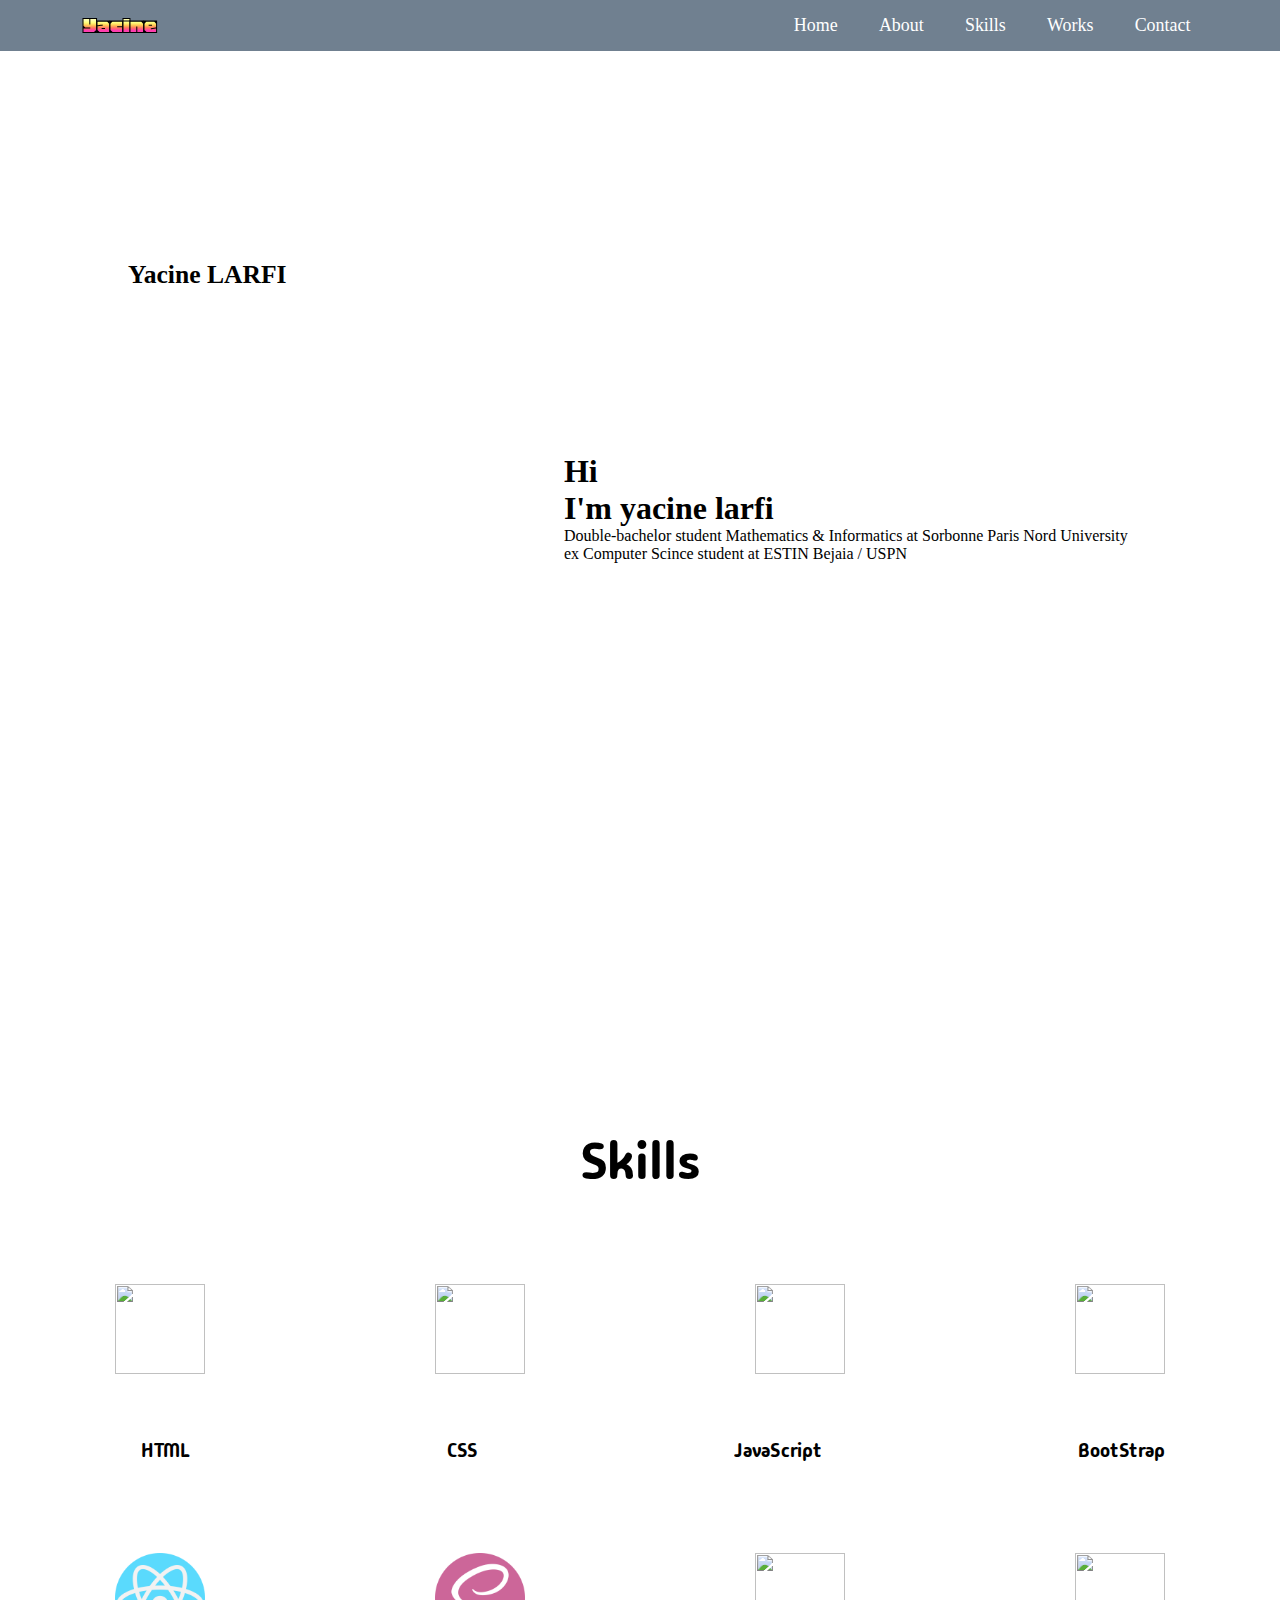
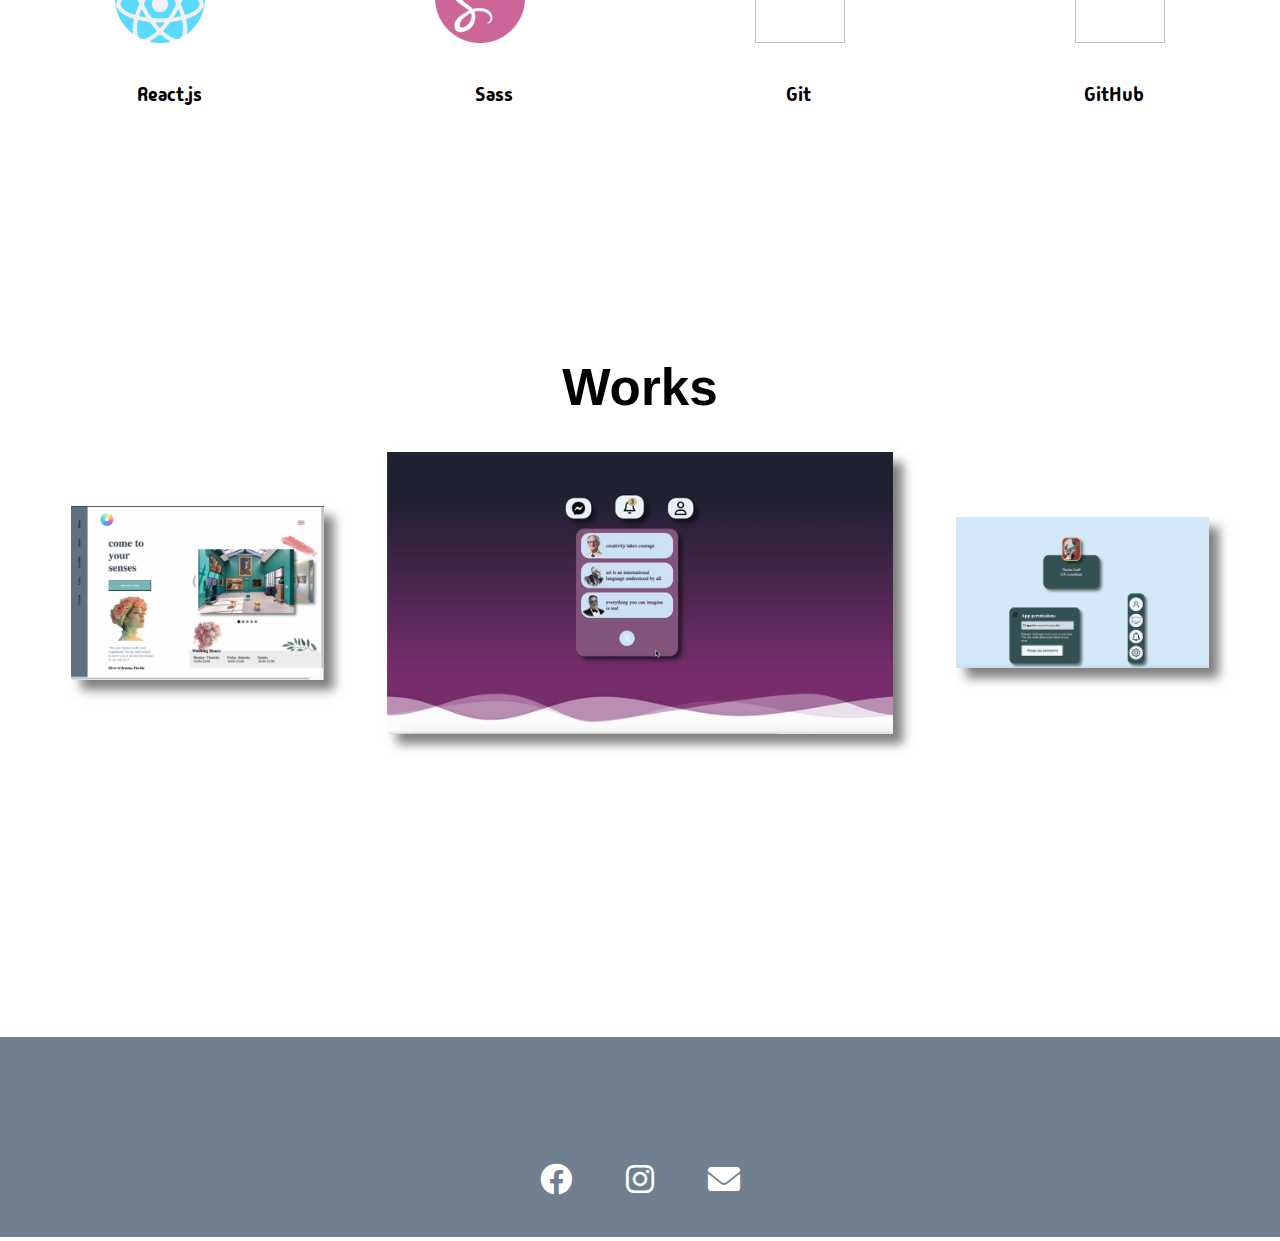
==== index.html @ 8bd4926d "Add files via upload" ====
<!DOCTYPE html>
<html lang="en">
<head>
    <meta charset="UTF-8">
    <meta http-equiv="X-UA-Compatible" content="IE=edge">
    <meta name="viewport" content="width=device-width, initial-scale=1.0">
    <title>Document</title>
    <link rel="stylesheet" href="css.css">
    <link rel="preconnect" href="https://fonts.googleapis.com">
    <link rel="preconnect" href="https://fonts.googleapis.com">
    <link rel="preconnect" href="https://fonts.gstatic.com" crossorigin>
    <link href="https://fonts.googleapis.com/css2?family=Exo+2:ital,wght@0,500;1,600&family=Honk&display=swap" rel="stylesheet">
</head>
<body>
    <div class="nevbar">
        <a href="" id="logo">Yacine</a>
        <a href="">Home</a>
        <a href="#About">About</a>
        <a href="#skills">Skills</a>
        <a id="works_title" href="#works">Works</a>
        <a href="#contact">Contact</a>
    </div>
    <div class="container">
        <img src="3.jpg" alt="">
    <div class="bio">
        <h2 class="h21">Yacine LARFI </h2>
    </div>
     <iframe id="About" src="Abbout.html" frameborder="0" ></iframe>
     <iframe id="skills" src="About.html" frameborder="0" ></iframe>
     <iframe id="works" src="works.html" frameborder="0" ></iframe>
     <iframe id="contact" src="contact.html" frameborder="0" ></iframe>
</body>
</html>
---- css.css ----
*{
    padding: 0%;
    margin: 0%;
    box-sizing: border-box;
}
body{
    background-color: rgb(255, 255, 255);
    position: relative;
}
.nevbar{
    display: flex;
    flex-direction: row;
    justify-content: space-between;
    align-items: center;
    height: 4vw;
    background-color: slategrey;
    padding-right: 7%;
    
}
.nevbar a{
    text-decoration: none;
    color:white;
    font-size: 1.4vw;
}
#logo{
    margin-right: 50%;
    margin-left: 7%;
    font-size: 2vw;
    text-decoration: none;
    color: black;
    font-family: 'Exo 2', sans-serif;
    font-family: 'Honk', system-ui;
}
.container img{
    width: 25%;
    position: absolute;
    left: 60%;
    top: 15vw;
}
@import url('https://fonts.googleapis.com/css?family=Gochi+Hand');



.h21 {
    font-size: 2vw;
     left: 10%;
     top: 20vw;
     position: absolute;
     line-height: 1.5;
     display: inline;
     background-image: linear-gradient(
        transparent 50%,
        #e1fffe 50%,
        #b0f8ff 85%,
        transparent 85%,
        transparent 100%
    );
    background-repeat: no-repeat;
    background-size: 0% 100%;
    animation: animatedBackground 2s infinite cubic-bezier(0.645, 0.045, 0.355, 1) 0.5s forwards;
}


@keyframes animatedBackground {
    to {
        background-size: 100% 100%;
    }
}


iframe{
   width: 100%;
   height: 700px;
}
#About{
    margin-bottom: -3%;
   margin-top: 30%;
}
#works{
  margin-top: 10%;
  

}
#contact{
    height: 200px;
}
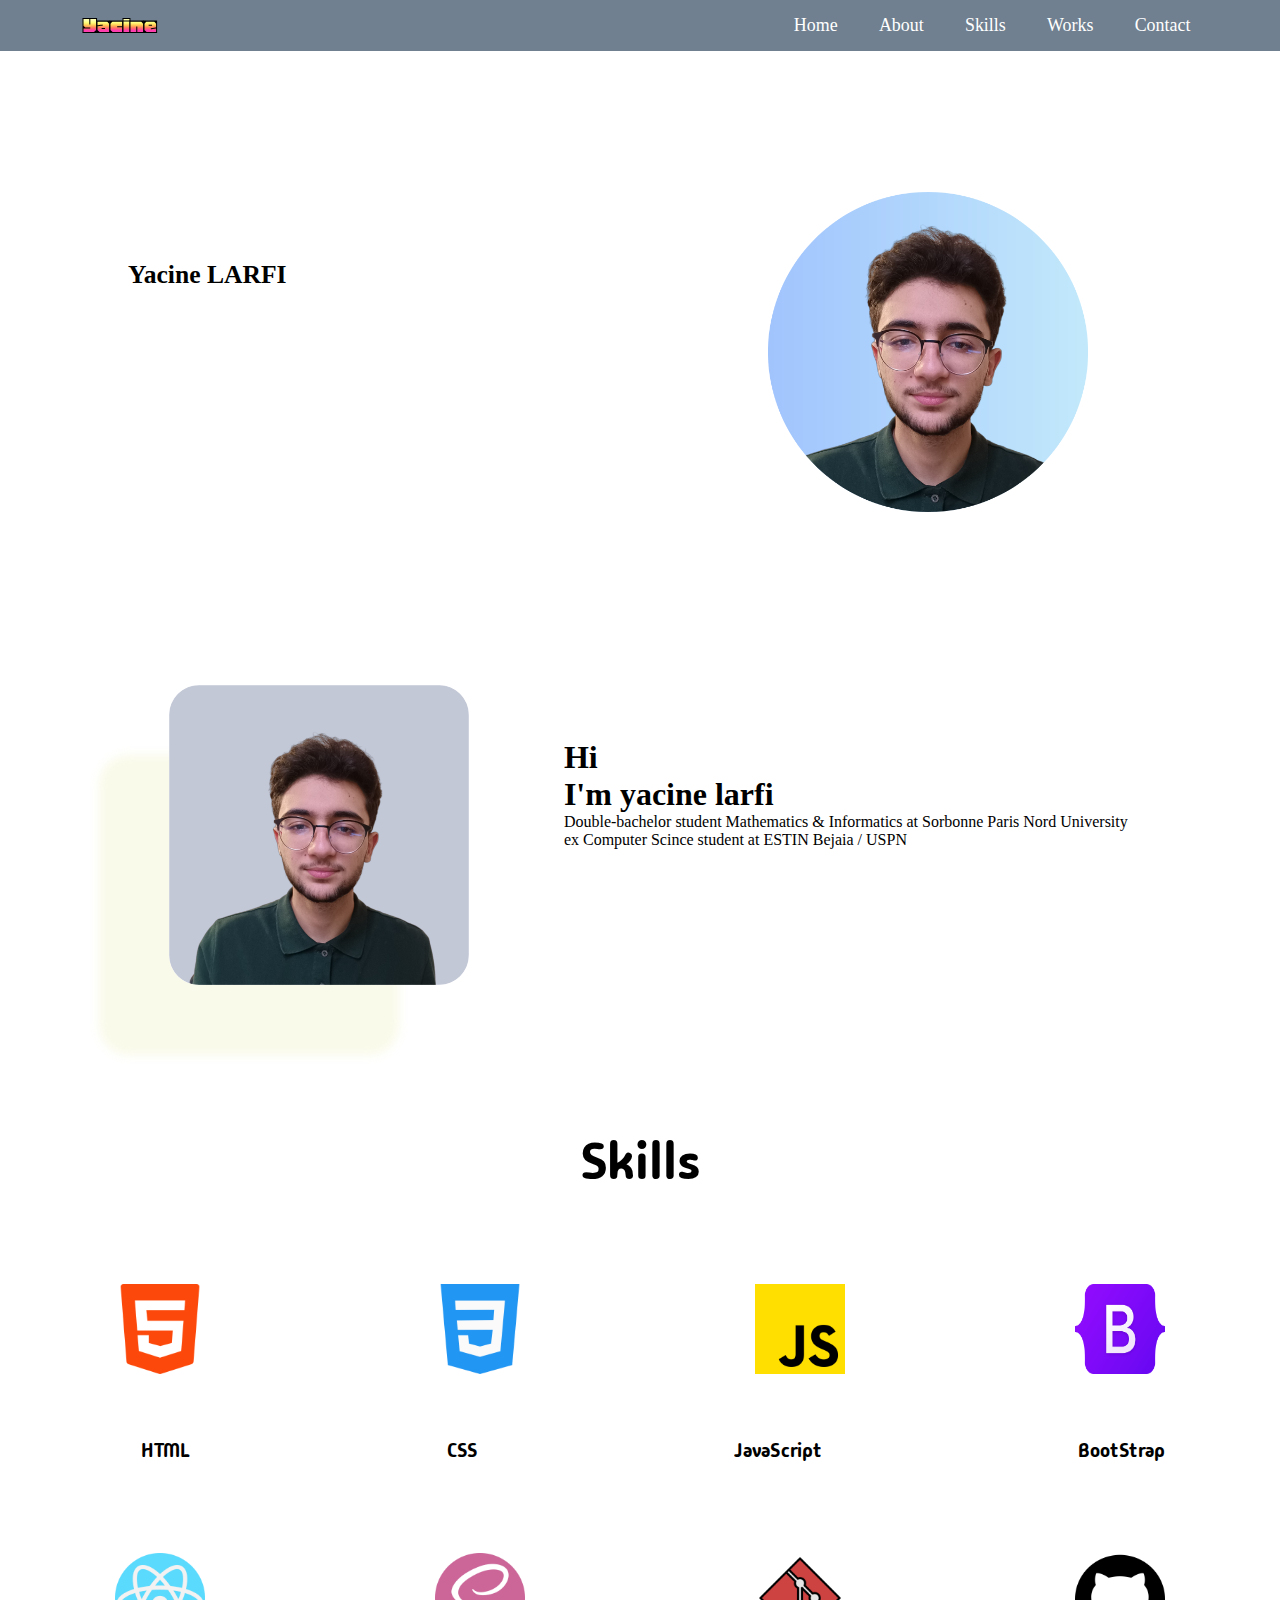
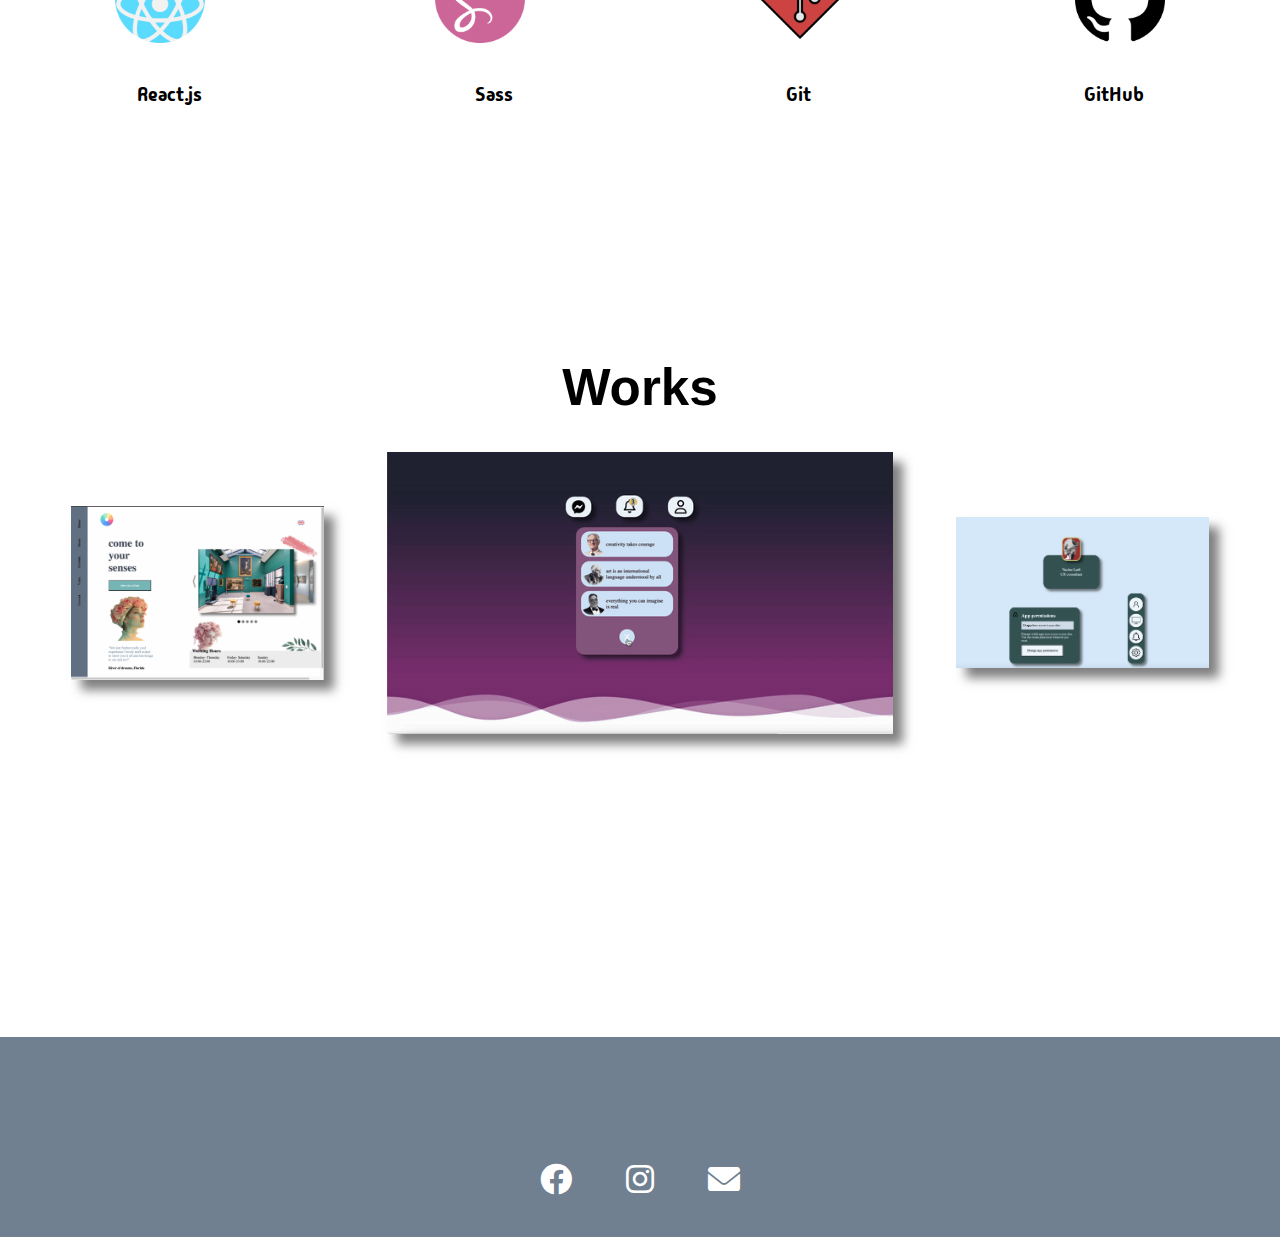
==== commit 7ecc1dca: "added" ====
--- a/index.html
+++ b/index.html
@@ -21,7 +21,7 @@
         <a href="#contact">Contact</a>
     </div>
     <div class="container">
-        <img src="3.jpg" alt="">
+        <img src="pic/3.jpg" alt="">
     <div class="bio">
         <h2 class="h21">Yacine LARFI </h2>
     </div>
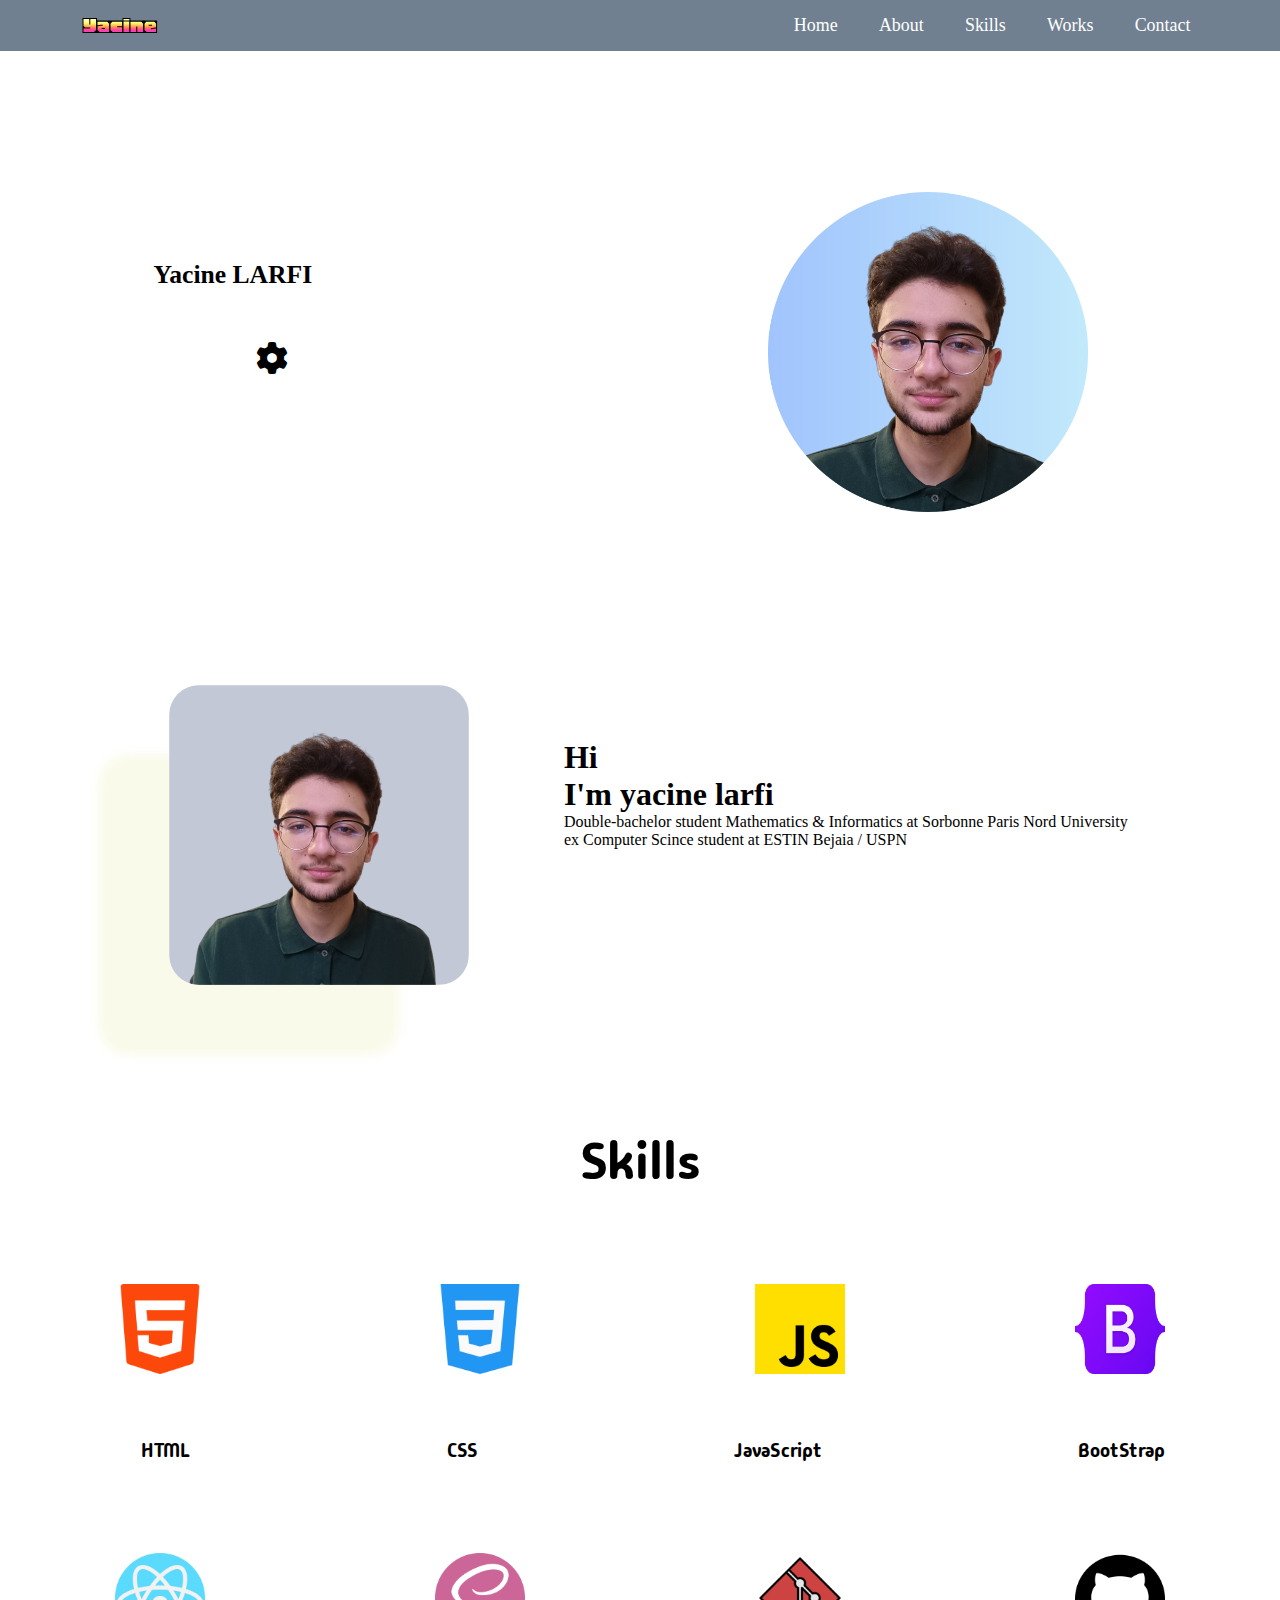
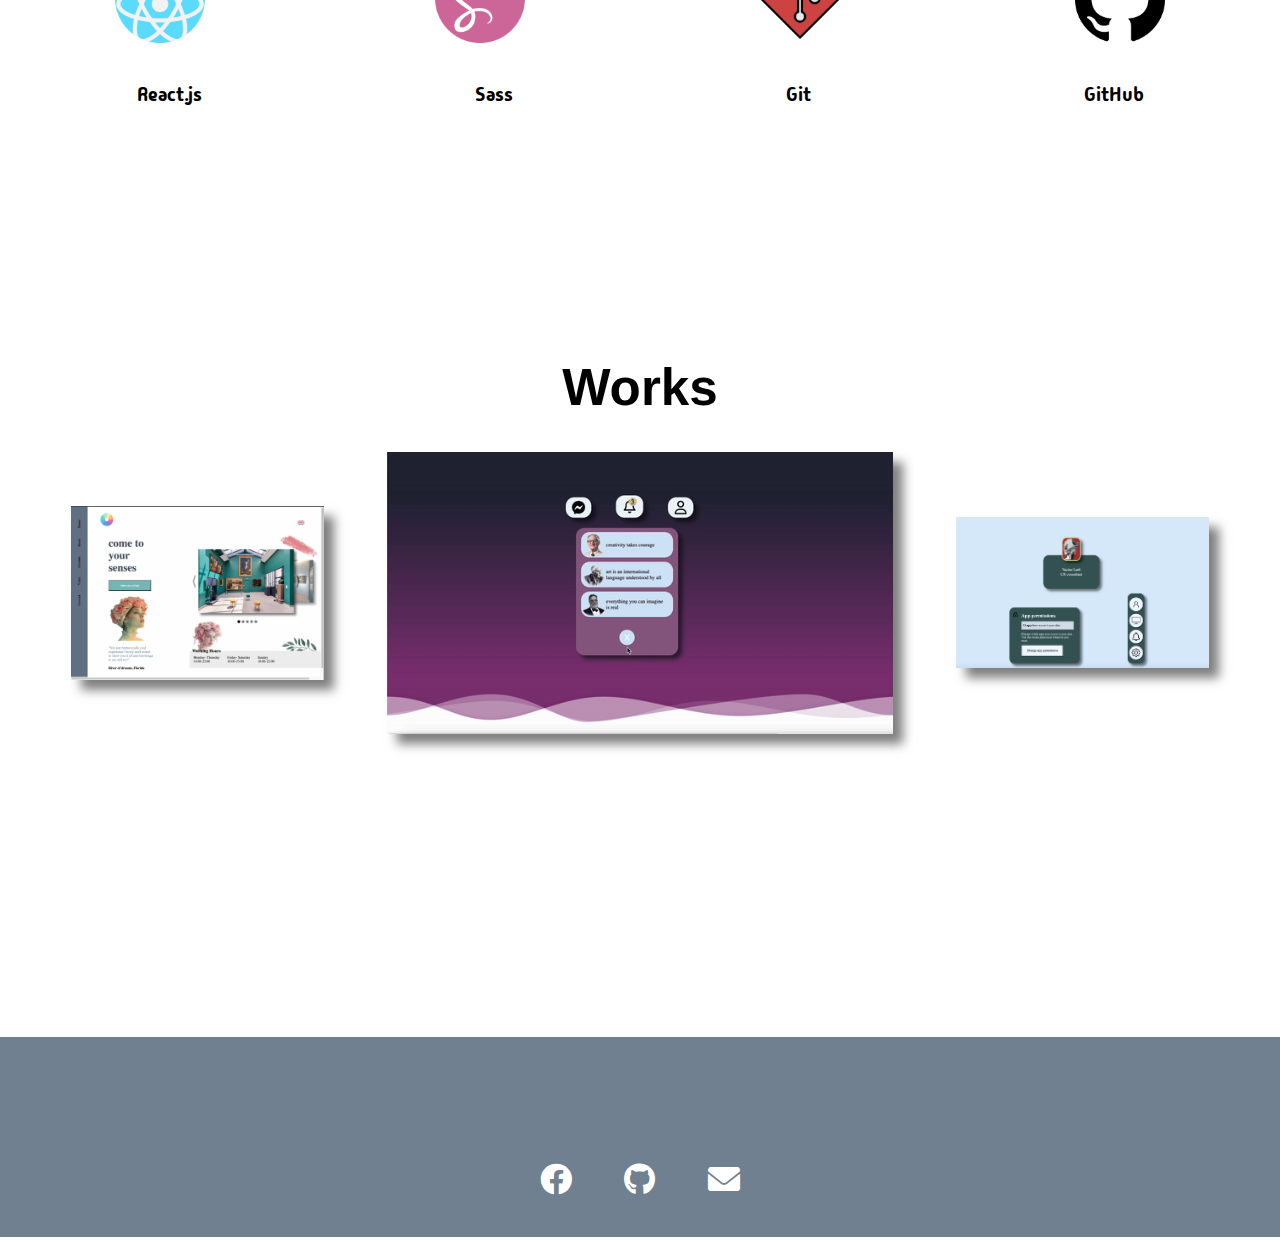
==== commit c2512ac2: "upload" ====
--- a/index.html
+++ b/index.html
@@ -8,10 +8,14 @@
     <link rel="stylesheet" href="css.css">
     <link rel="preconnect" href="https://fonts.googleapis.com">
     <link rel="preconnect" href="https://fonts.googleapis.com">
+    <link rel="stylesheet" href="https://cdnjs.cloudflare.com/ajax/libs/font-awesome/6.0.0/css/all.min.css">
     <link rel="preconnect" href="https://fonts.gstatic.com" crossorigin>
     <link href="https://fonts.googleapis.com/css2?family=Exo+2:ital,wght@0,500;1,600&family=Honk&display=swap" rel="stylesheet">
 </head>
 <body>
+    <div>
+        <i class="fa-solid fa-bars fa-2xl" id="bars" ></i>
+    </div>
     <div class="nevbar">
         <a href="" id="logo">Yacine</a>
         <a href="">Home</a>
@@ -23,11 +27,20 @@
     <div class="container">
         <img src="pic/3.jpg" alt="">
     <div class="bio">
-        <h2 class="h21">Yacine LARFI </h2>
+        <h2 class="h21" id="h21">Yacine LARFI </h2>
+        <i class="fa-solid fa-gear fa-2xl" id="iconParam"></i>
+        <div id="prm_div">
+            <i class="fa-solid fa-star fa-2xl" style="color: #ffffff"></i>
+            <a href="https://drive.google.com/drive/folders/1l6rNXU-V3d3u1tfGO0fam68WrdWTfgDT?usp=share_link" target="_blank" style="color: #ffffff">
+                <i class="fa-solid fa-diagram-project fa-2xl" ></i>
+            </a>            
+            <a href=""><i class="fa-solid fa-file fa-2xl" style="color: #ffffff"></i></a>
+        </div>
     </div>
      <iframe id="About" src="Abbout.html" frameborder="0" ></iframe>
      <iframe id="skills" src="About.html" frameborder="0" ></iframe>
      <iframe id="works" src="works.html" frameborder="0" ></iframe>
      <iframe id="contact" src="contact.html" frameborder="0" ></iframe>
+     <script src="script.js"></script>
 </body>
 </html>--- a/css.css
+++ b/css.css
@@ -1,3 +1,7 @@
+@media (min-width: 768px){
+    #bars{
+        display: none;
+    }
 *{
     padding: 0%;
     margin: 0%;
@@ -43,7 +47,7 @@
 
 .h21 {
     font-size: 2vw;
-     left: 10%;
+     left: -10%;
      top: 20vw;
      position: absolute;
      line-height: 1.5;
@@ -59,11 +63,48 @@
     background-size: 0% 100%;
     animation: animatedBackground 2s infinite cubic-bezier(0.645, 0.045, 0.355, 1) 0.5s forwards;
 }
-
-
-@keyframes animatedBackground {
-    to {
-        background-size: 100% 100%;
+#iconParam{
+    position: absolute;
+    left: 26%;
+    top: 28vw;
+    cursor: pointer;
+    animation: param 5s  infinite  normal;
+}
+
+
+@keyframes param{
+    0%{
+        top: 27.5vw;
+        transform:rotate(-360deg) ;
+    }
+    30%{
+        transform:rotate(-30deg) ;
+        top: 28vw;
+    }
+    40%{
+        transform:rotate(360deg) ;
+    }
+    50%{
+        top: 27.5vw;
+        transform:rotate(360deg) ;
+    }
+    60%{
+        transform:rotate(360deg) ;
+    }
+    70%{
+        transform:rotate(360deg) ;
+        top: 28vw;
+    }
+    80%{
+        top: 27.5vw;
+        transform:rotate(360deg) ;
+    }
+    90%{
+        top: 28vw;
+        transform:rotate(360deg) ;
+    }
+    100%{
+        transform:rotate(360deg) ;
     }
 }
 
@@ -84,3 +125,125 @@
 #contact{
     height: 200px;
 }
+#prm_div{
+    background-color: #385170;
+    position: absolute;
+    left: -120%;
+    top: 30vw;
+    width: 14vw;
+    border-radius: 2vw;
+    height: 4vw;
+    display: flex;
+    flex-direction: row;
+    justify-content: space-around;
+    align-items: center;
+}
+#prm_div i{
+    cursor: pointer;
+}
+#prm_div i:hover{
+    top: 29vw;
+    animation: bell 2s normal;
+}
+
+@keyframes bell {
+    0% {
+        transform: rotate(0deg);
+    }
+    10% {
+        transform: rotate(45deg);
+    }
+    20% {
+        transform: rotate(-45deg);
+    }
+    30% {
+        transform: rotate(45deg);
+    }
+    40% {
+        transform: rotate(-45deg);
+    }
+    50% {
+        transform: rotate(45deg);
+    }
+    60% {
+        transform: rotate(-45deg);
+    }
+    
+    100% {
+        transform: rotate(0deg);
+    }
+}
+}
+
+
+
+
+
+
+
+
+
+
+
+
+
+/*-----------------------------*/
+@media (max-width: 768px){
+
+    *{
+        padding: 0%;
+        margin: 0%;
+        box-sizing: border-box;
+    }
+    body{
+        background-color: rgb(255, 255, 255);
+        position: relative;
+    }
+    #bars{
+        position: absolute;
+        top: 6vw;
+        left: 4vw;
+    }
+.nevbar{
+    display: none;
+}
+
+.h21 {
+    font-size: 2vw;
+     left: -4%;
+     top: 20vw;
+     position: absolute;
+     line-height: 1.5;
+     display: inline;
+     background-image: linear-gradient(
+        transparent 50%,
+        #e1fffe 50%,
+        #b0f8ff 85%,
+        transparent 85%,
+        transparent 100%
+    );
+    background-repeat: no-repeat;
+    background-size: 0% 100%;
+    animation: animatedBackground 2s infinite cubic-bezier(0.645, 0.045, 0.355, 1) 0.5s forwards;
+}
+.container img{
+    width: 18%;
+    position: absolute;
+    
+    left: 60%;
+    top: 15vw;
+}
+
+#iconParam{
+    display: none;
+}
+
+
+
+
+
+
+
+
+
+}
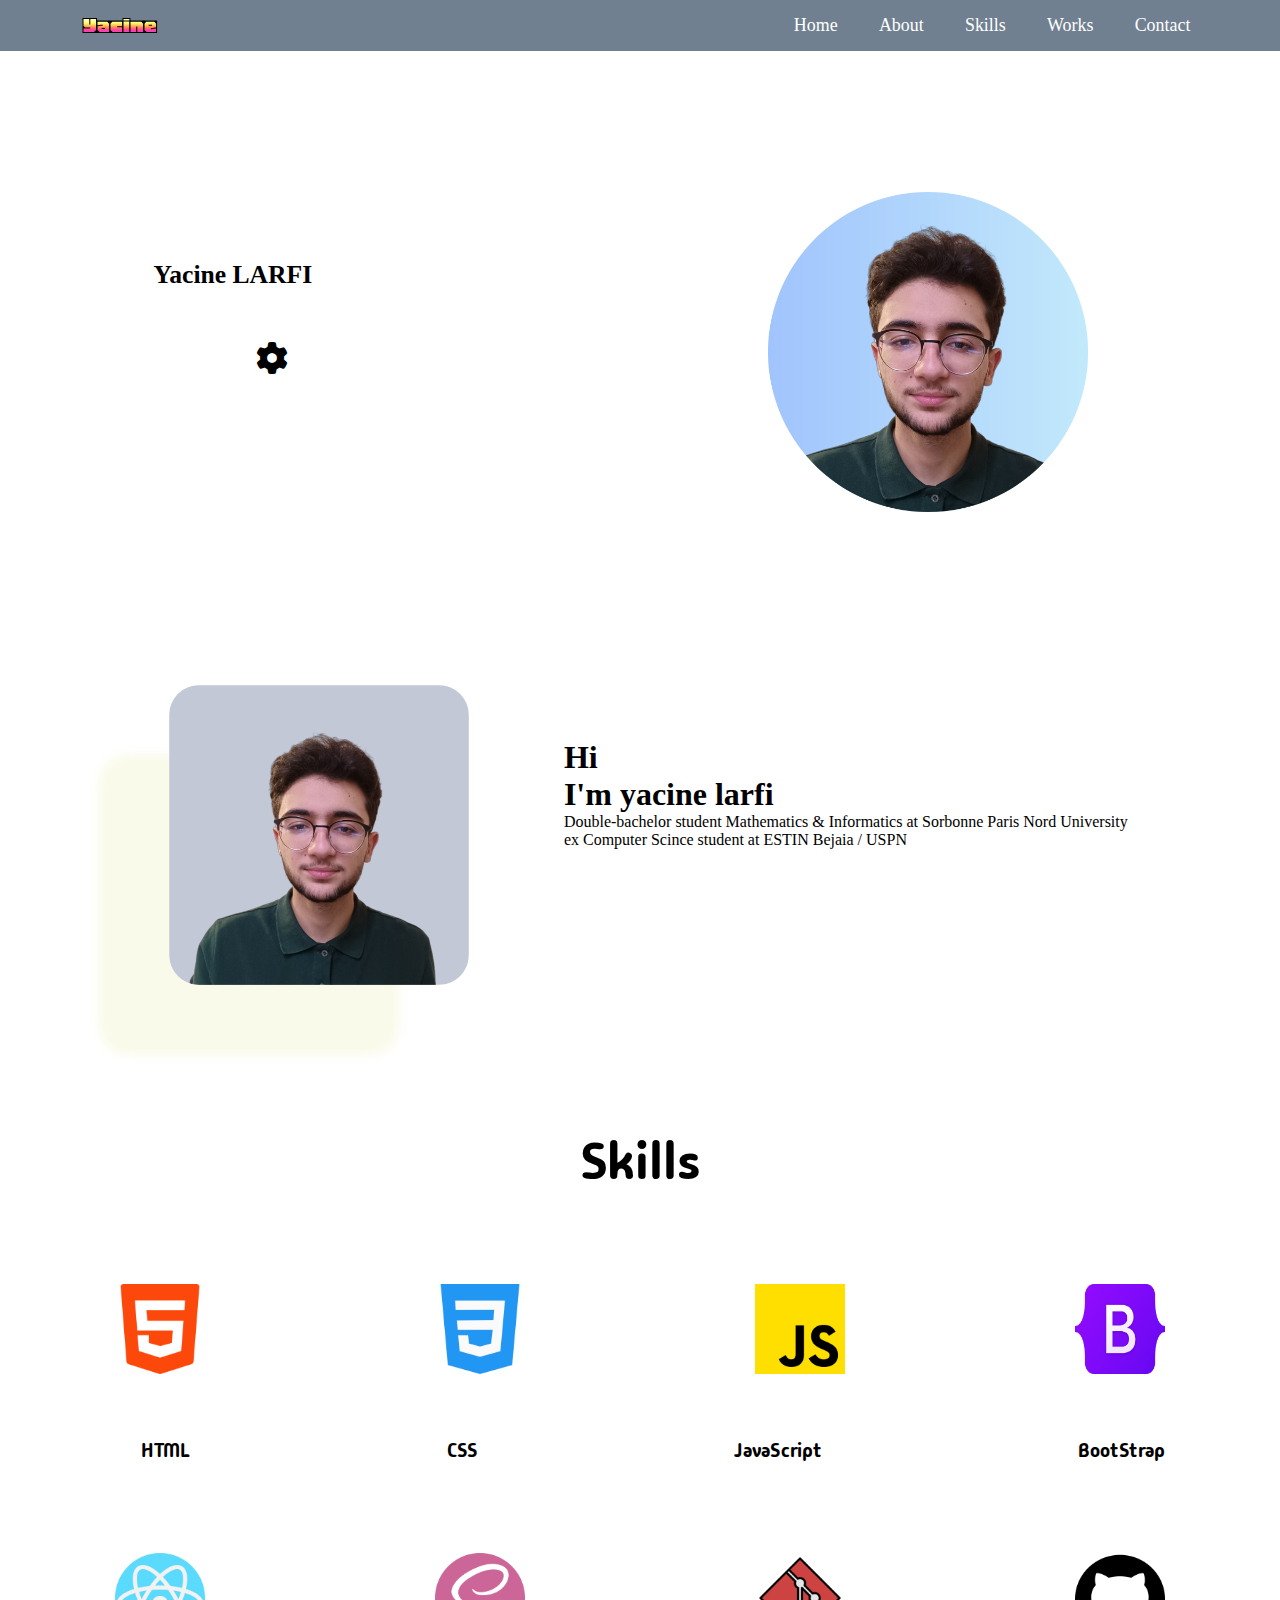
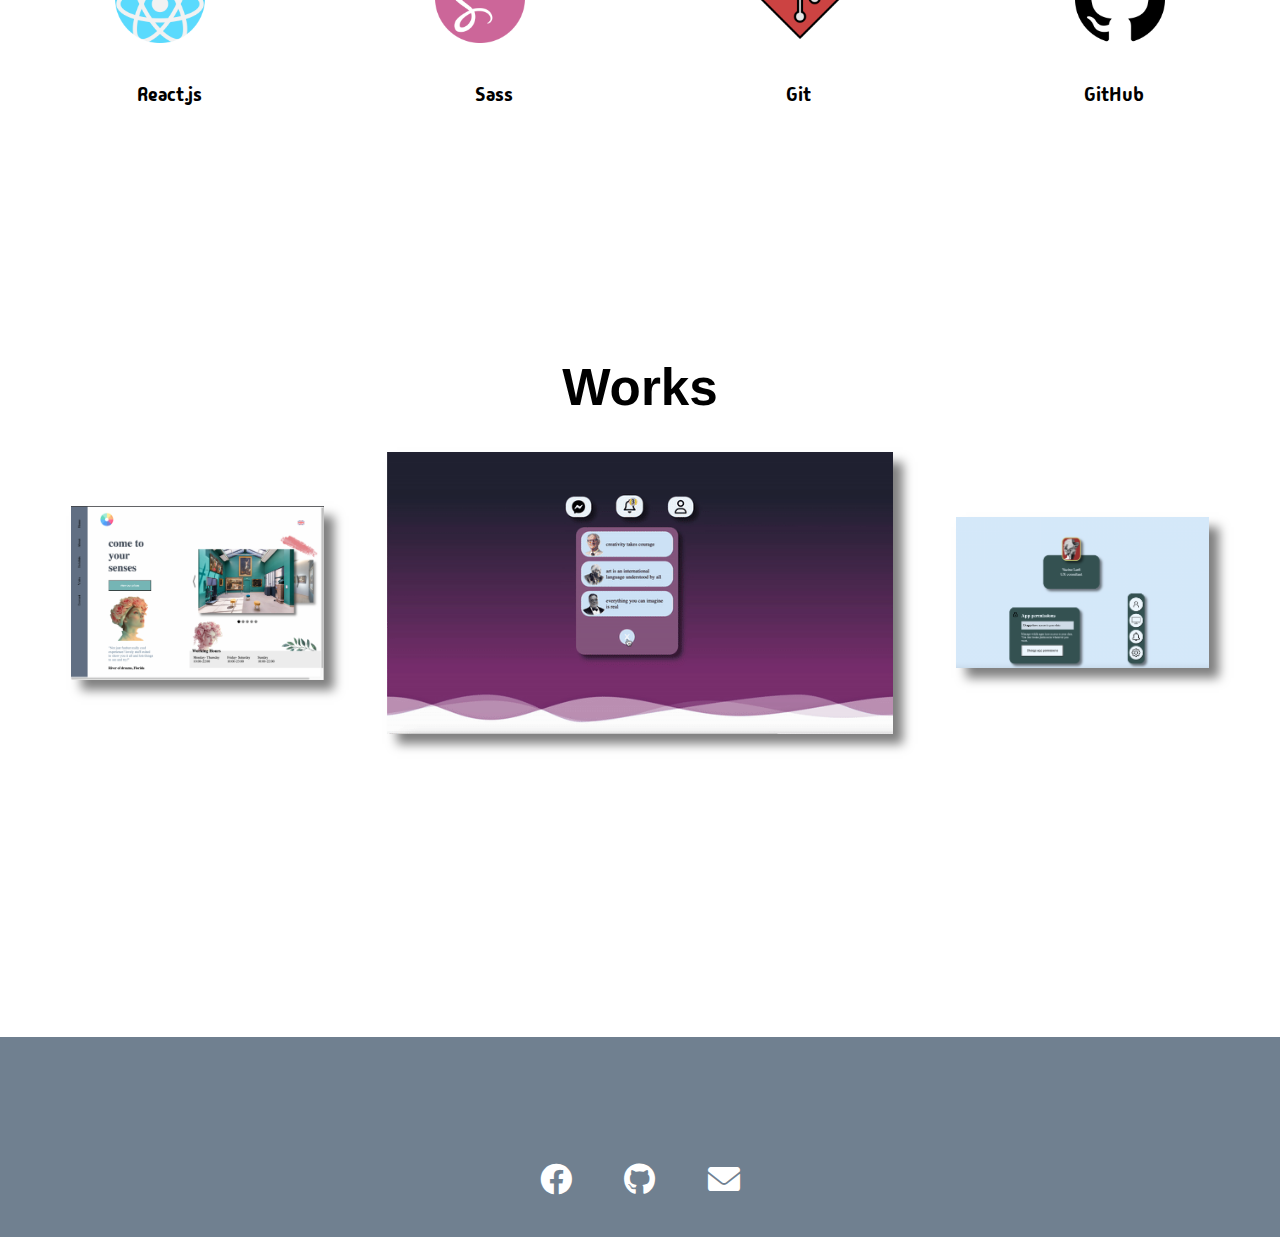
==== commit e39a505f: "added" ====
--- a/index.html
+++ b/index.html
@@ -13,7 +13,7 @@
     <link href="https://fonts.googleapis.com/css2?family=Exo+2:ital,wght@0,500;1,600&family=Honk&display=swap" rel="stylesheet">
 </head>
 <body>
-    <div>
+    <div id="nevbar_phone">
         <i class="fa-solid fa-bars fa-2xl" id="bars" ></i>
     </div>
     <div class="nevbar">
@@ -25,7 +25,9 @@
         <a href="#contact">Contact</a>
     </div>
     <div class="container">
-        <img src="pic/3.jpg" alt="">
+        <div id="profile_pic">
+        <img src="pic/3.jpg" alt="" id="profile_pic">
+    </div>
     <div class="bio">
         <h2 class="h21" id="h21">Yacine LARFI </h2>
         <i class="fa-solid fa-gear fa-2xl" id="iconParam"></i>
--- a/css.css
+++ b/css.css
@@ -203,9 +203,28 @@
         position: absolute;
         top: 6vw;
         left: 4vw;
+        cursor: pointer;
     }
 .nevbar{
     display: none;
+}
+#nevbar_phone{
+background-color: #385170;
+height: 12vw;
+}
+.bio{
+    display: none;
+}
+#profile_pic {
+    background-color: #b0f8ff;
+    width: 100%;
+    height: 50vw;
+    display: flex;
+    left: 25%;
+}
+#profile_pic img{
+    width: 50vw;
+    position: absolute;
 }
 
 .h21 {
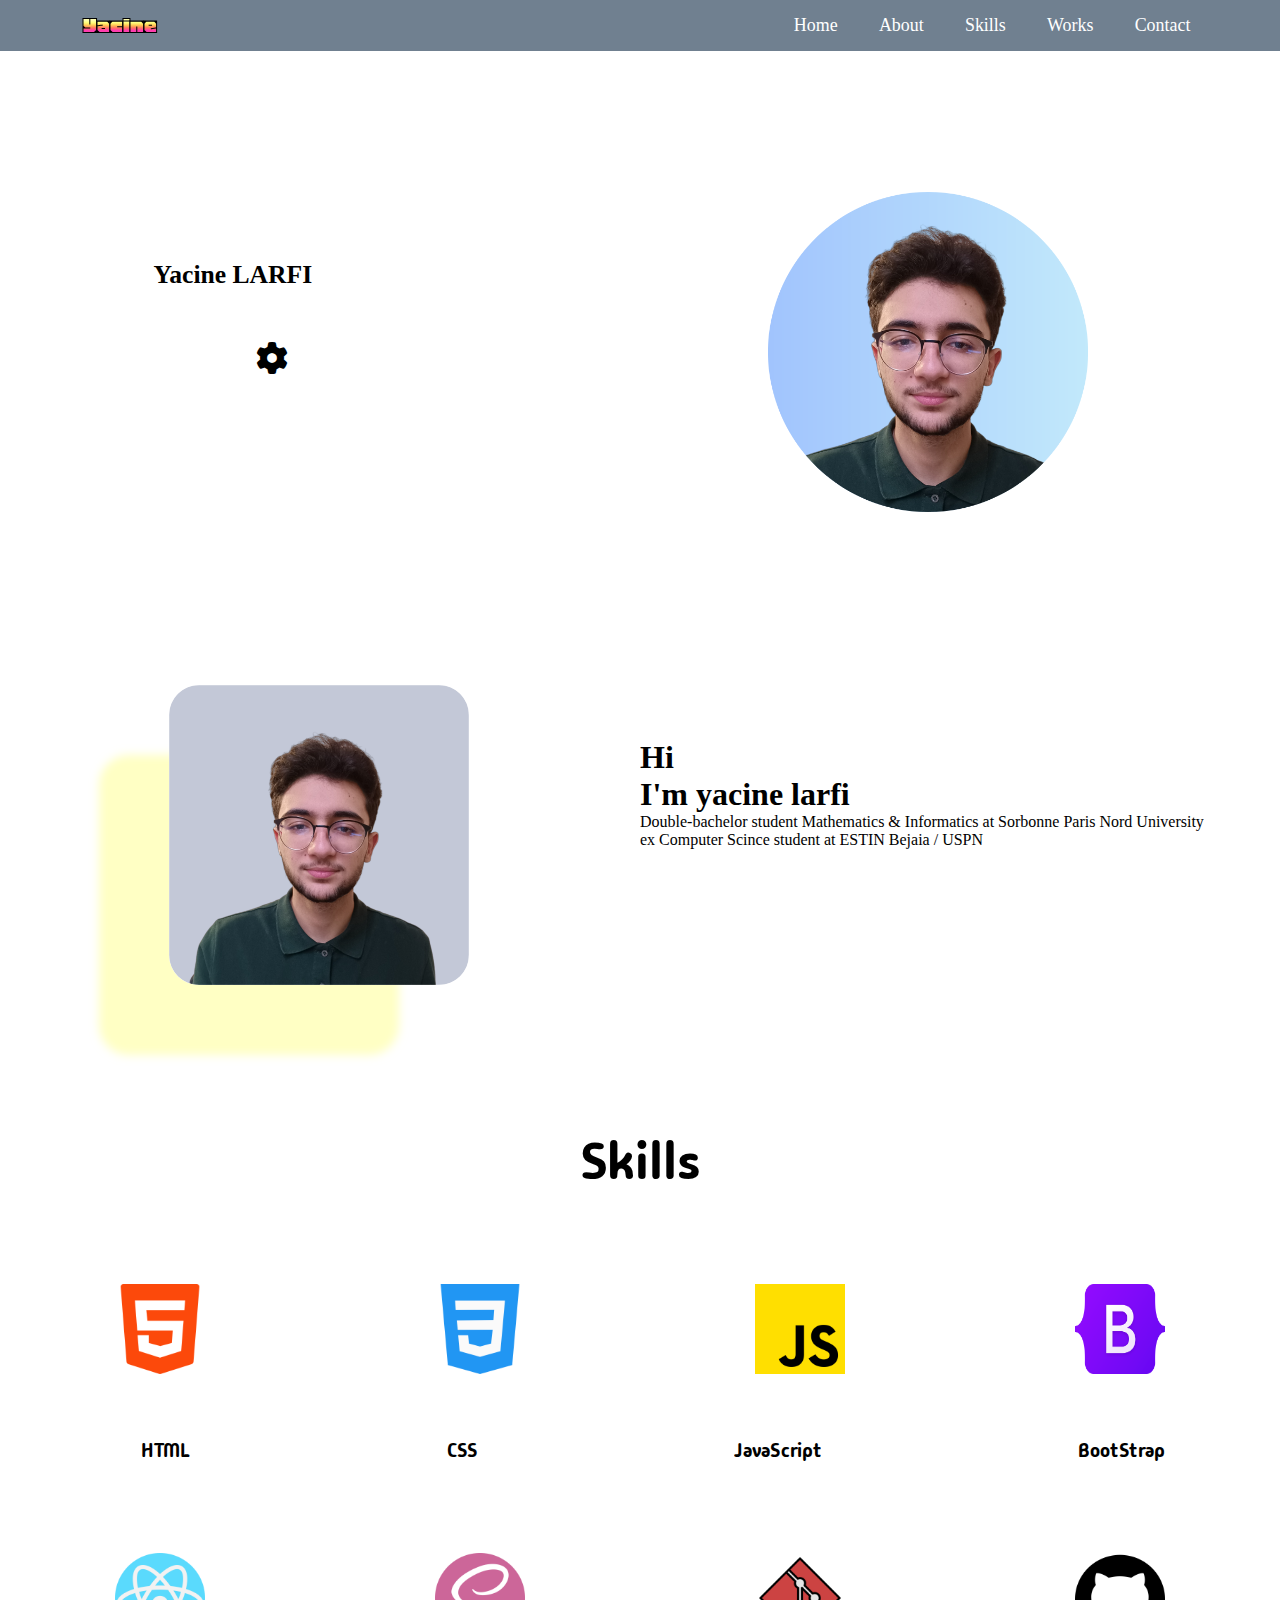
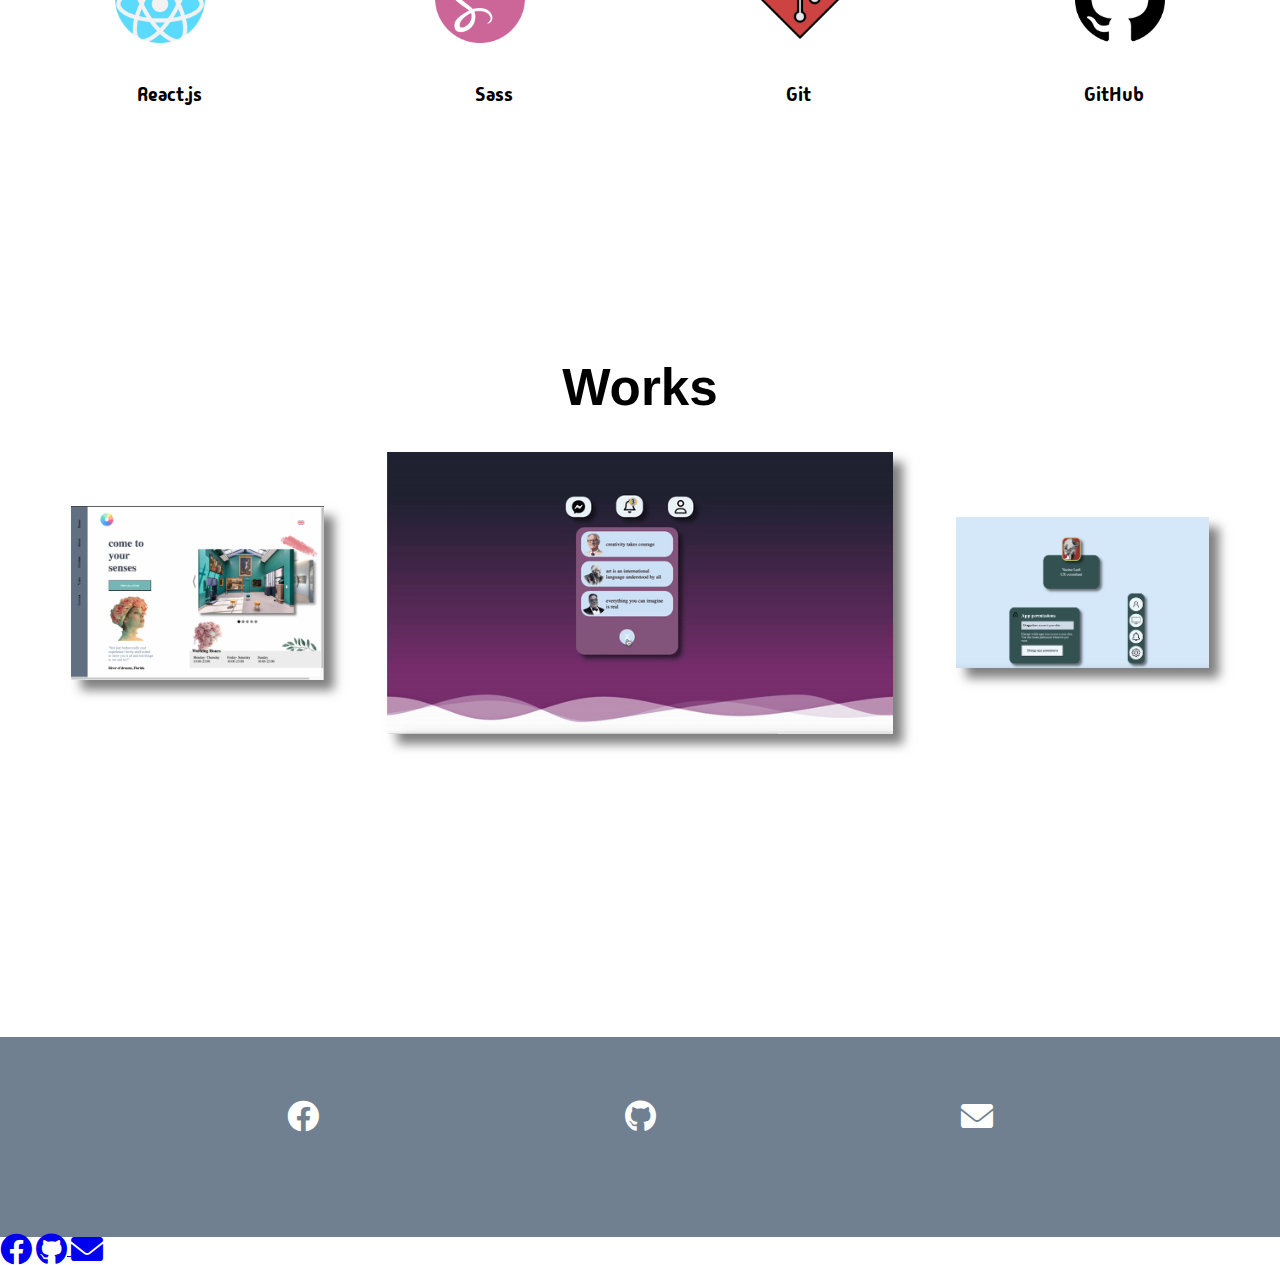
==== commit 7539e35a: "added" ====
--- a/index.html
+++ b/index.html
@@ -43,6 +43,17 @@
      <iframe id="skills" src="About.html" frameborder="0" ></iframe>
      <iframe id="works" src="works.html" frameborder="0" ></iframe>
      <iframe id="contact" src="contact.html" frameborder="0" ></iframe>
+     <div id="liennn">
+        <a href="https://www.facebook.com"><i class="fa-brands fa-facebook fa-2xl" ></i></a>
+    <a href="https://github.com/yacinelrf/Study_with_me" >
+        <i class="fa-brands fa-github fa-2xl"></i>
+    </a>
+    
+
+    <a href="https://www.facebook.com" target="_blank">
+        <i class="fa-solid fa-envelope fa-2xl" ></i>
+    </a>
+     </div>
      <script src="script.js"></script>
 </body>
 </html>--- a/css.css
+++ b/css.css
@@ -216,14 +216,15 @@
     display: none;
 }
 #profile_pic {
-    background-color: #b0f8ff;
     width: 100%;
     height: 50vw;
     display: flex;
-    left: 25%;
+    left: 35%;
+    top: 20vw;
 }
 #profile_pic img{
-    width: 50vw;
+    width: 30vw;
+    height: 30vw;
     position: absolute;
 }
 
@@ -256,13 +257,53 @@
 #iconParam{
     display: none;
 }
-
-
-
-
-
-
-
-
-
-}
+#contact{
+    width: 100%;
+}
+#About{
+    margin-bottom: 3%;
+   margin-top: 5%;
+   background-color:#f4f9ff;
+   width: 100%;
+   height:50vw;
+   box-shadow:7px 7px 3px rgba(170, 237, 252, 0.633) ;
+}
+#works{
+    margin-top: 10%;
+    margin-bottom: 10%;
+    width: 100%;
+    overflow: hidden;
+    
+  
+  }
+
+ #skills{
+    background-color: #ffffff;
+    width: 100%;
+ }
+ #skills{
+    
+ }
+#skills{
+    height: 70vw;
+}
+#contact{
+    width: 100%;
+    height: 15vw;
+    overflow: hidden;
+}
+#liennn{
+position: absolute;
+bottom: 2%;
+
+display: flex;
+justify-content: space-around;
+width: 40%;
+left: 27%;
+}
+#liennn a{
+    color: transparent;
+}
+
+
+}
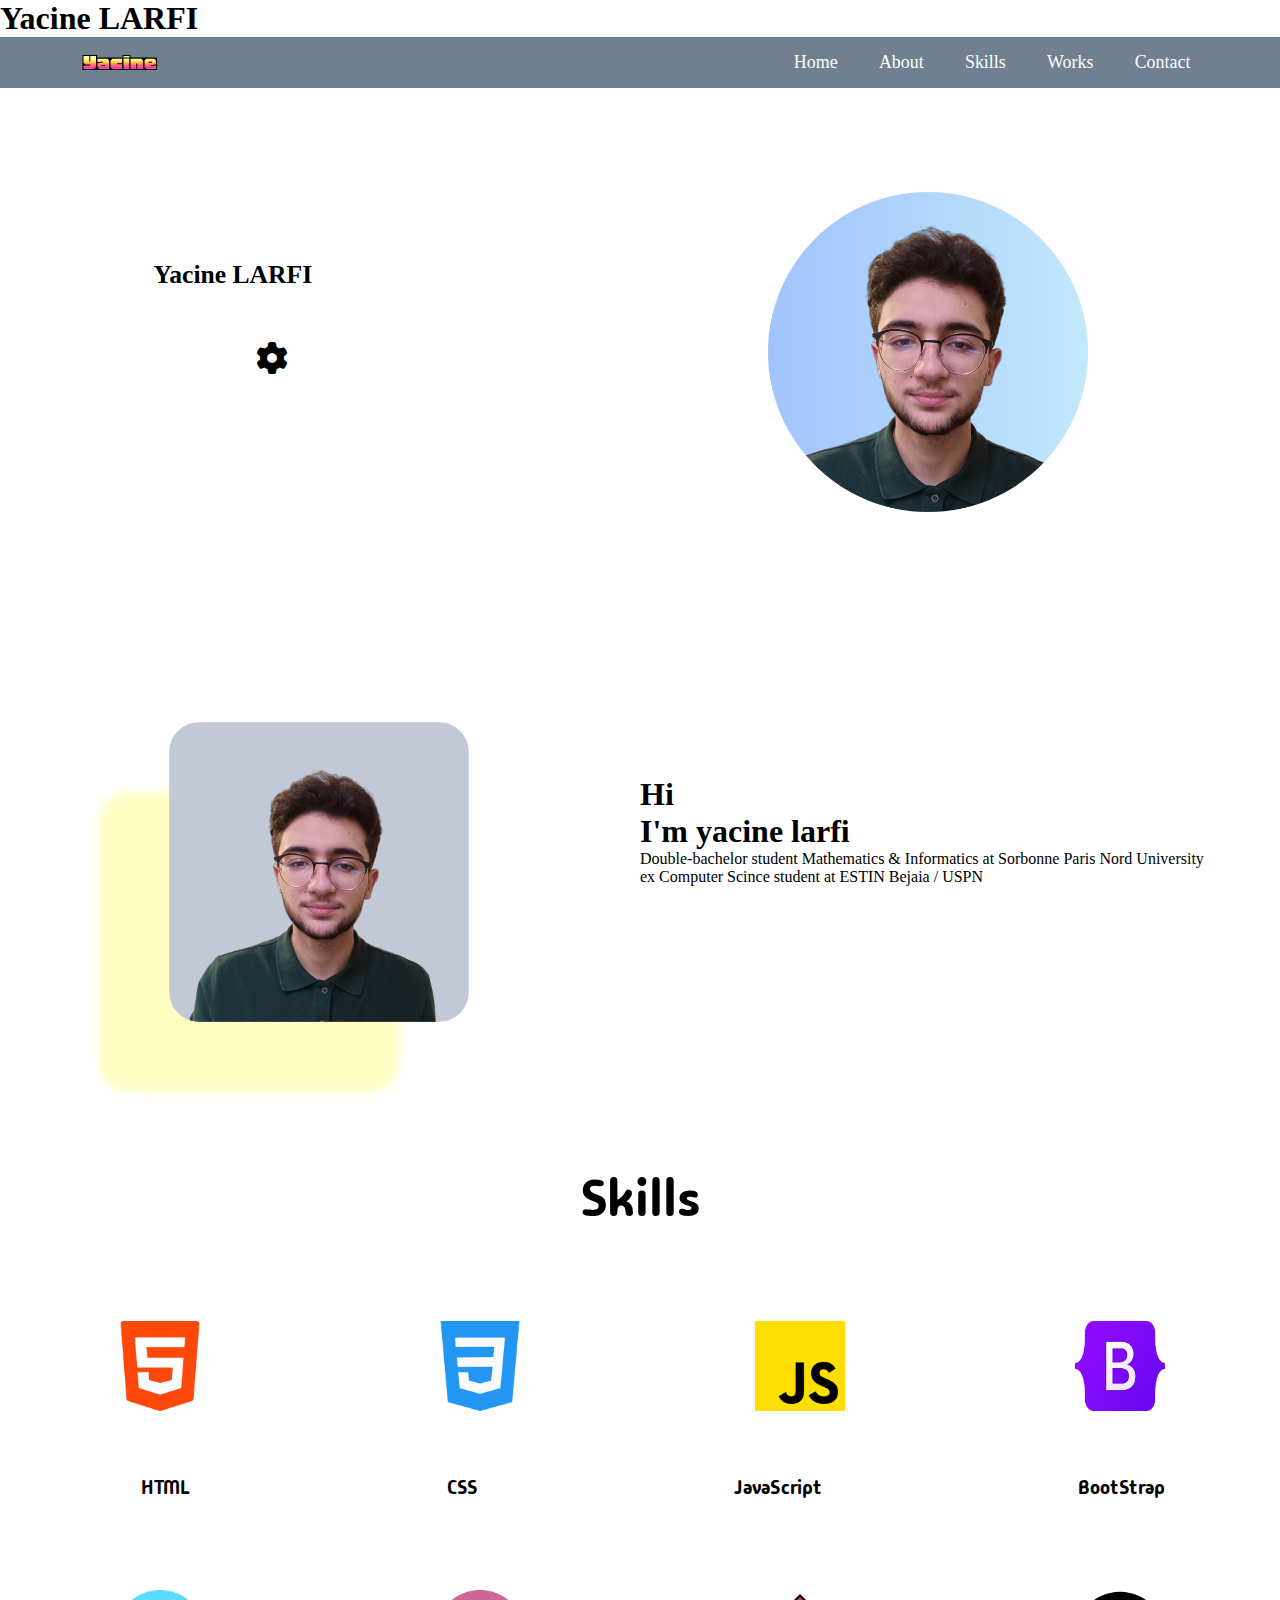
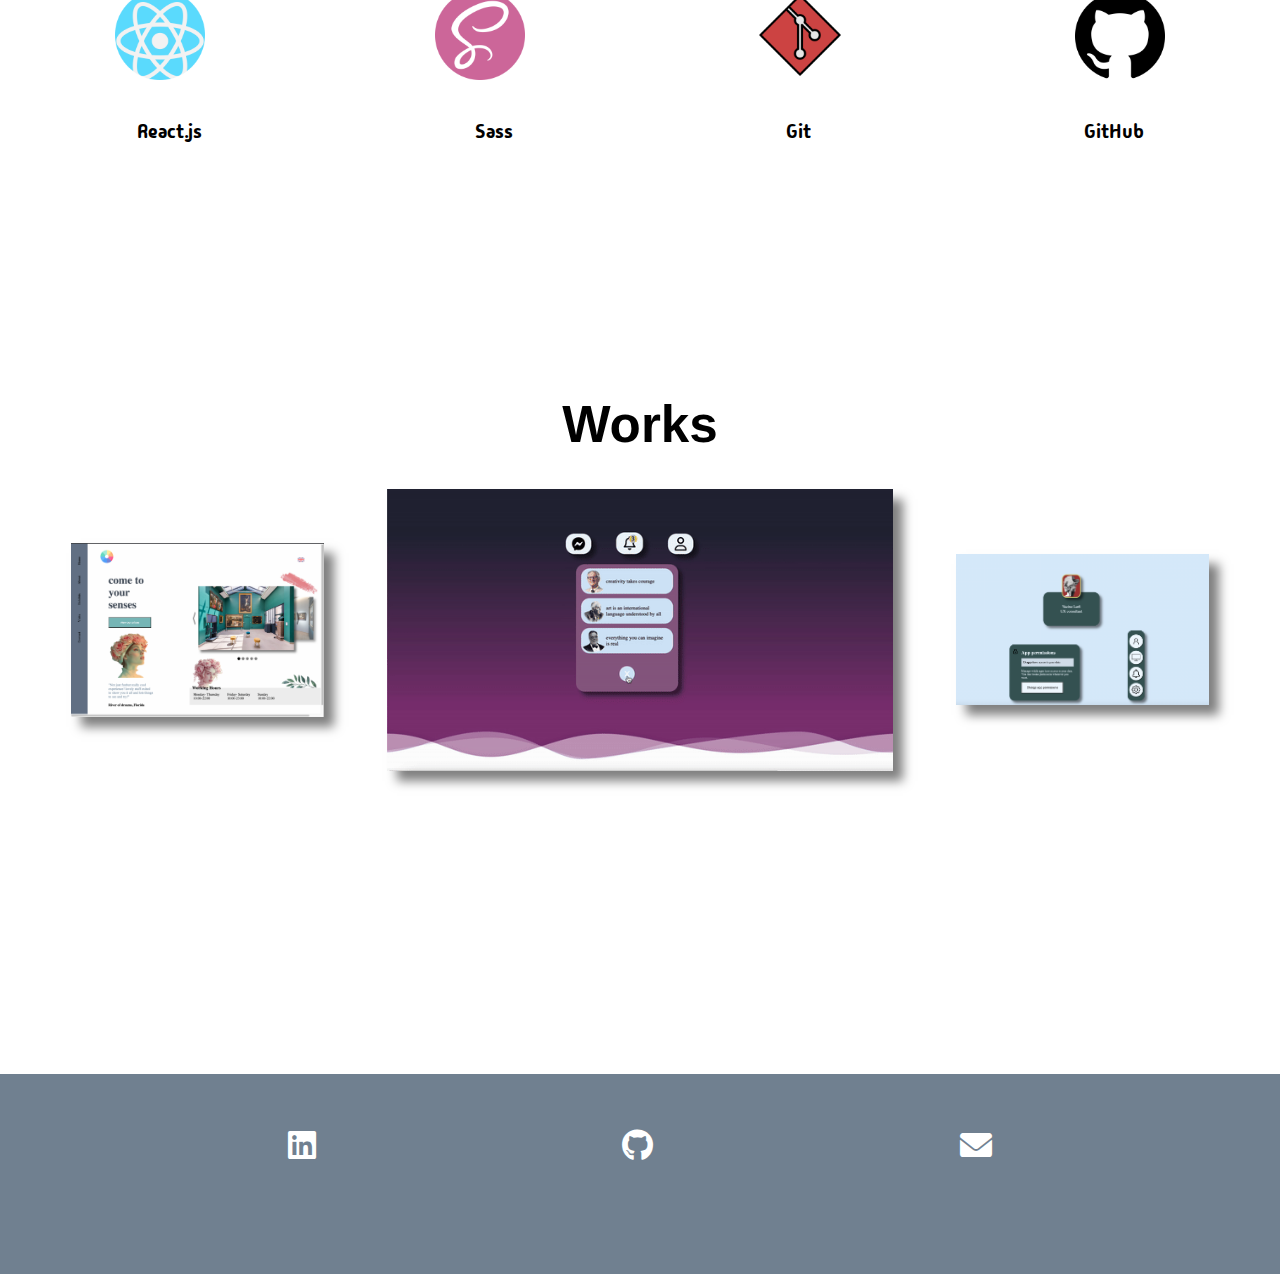
==== commit 4822b6bb: "update" ====
--- a/index.html
+++ b/index.html
@@ -15,6 +15,9 @@
 <body>
     <div id="nevbar_phone">
         <i class="fa-solid fa-bars fa-2xl" id="bars" ></i>
+        <h1>
+            Yacine LARFI
+        </h1>
     </div>
     <div class="nevbar">
         <a href="" id="logo">Yacine</a>
@@ -44,15 +47,35 @@
      <iframe id="works" src="works.html" frameborder="0" ></iframe>
      <iframe id="contact" src="contact.html" frameborder="0" ></iframe>
      <div id="liennn">
-        <a href="https://www.facebook.com"><i class="fa-brands fa-facebook fa-2xl" ></i></a>
+        <a href="https://www.linkedin.com/in/yacine-larfi-6b41a7298/">
+            <i class="fa-brands fa-linkedin fa-2xl"></i>
+        </a>
     <a href="https://github.com/yacinelrf/Study_with_me" >
         <i class="fa-brands fa-github fa-2xl"></i>
     </a>
-    
-
-    <a href="https://www.facebook.com" target="_blank">
+    <a  target="_blank"  href="mailto:yacinerlarfi3@gmail.com">
         <i class="fa-solid fa-envelope fa-2xl" ></i>
     </a>
+     </div>
+     <div id="left">
+        <div id="fst" class="left_div">
+            <a href="">
+                <i class="fa-solid fa-star fa-2xl" style="color: #ffffff"></i>
+            </a>
+            <p>Rate me</p>
+        </div>
+        <div id="scnd" class="left_div" href="https://drive.google.com/drive/folders/1l6rNXU-V3d3u1tfGO0fam68WrdWTfgDT?usp=share_link">
+            <a  target="_blank" style="color: #ffffff">
+                <i class="fa-solid fa-diagram-project fa-2xl" ></i>
+            </a>            
+            <p>Study with me PDFs</p>
+        </div>
+        <div id="thrd" class="left_div">
+            <a href="">
+                <i class="fa-solid fa-file fa-2xl" style="color: #ffffff"></i>
+            </a>
+            <p>My cv</p>
+        </div>
      </div>
      <script src="script.js"></script>
 </body>
--- a/css.css
+++ b/css.css
@@ -173,6 +173,21 @@
         transform: rotate(0deg);
     }
 }
+#liennn{
+    position: absolute;
+    bottom: 5%;
+    
+    display: flex;
+    justify-content: space-around;
+    width: 78%;
+    left: 11%;
+    }
+    #liennn a{
+        color: transparent;
+    }
+    #left{
+        display: none;
+    }
 }
 
 
@@ -204,6 +219,8 @@
         top: 6vw;
         left: 4vw;
         cursor: pointer;
+        z-index: 8;
+        color: #e1fffe;
     }
 .nevbar{
     display: none;
@@ -212,6 +229,13 @@
 background-color: #385170;
 height: 12vw;
 }
+#nevbar_phone h1{
+    position: absolute;
+    color: #e1fffe;
+    height: 5vw;
+    left: 28%;
+    top: 1.2%;
+    }
 .bio{
     display: none;
 }
@@ -221,12 +245,33 @@
     display: flex;
     left: 35%;
     top: 20vw;
+    border-radius: 110px
 }
 #profile_pic img{
     width: 30vw;
     height: 30vw;
     position: absolute;
-}
+    animation: 2s shad infinite;
+}
+@keyframes shad {
+    0% {
+        background-color: #385170;
+        box-shadow: 0px 0px 10px #b0f8ff;
+        transform: scale(1);
+    }
+    50% {
+        background-color: #b0f8ff;
+        box-shadow: 0px 0px 15px #385170;
+        transform: scale(1.03);
+    }
+    100% {
+        background-color: #385170;
+        box-shadow: 0px 0px 10px #b0f8ff;
+        transform: scale(1);
+    }
+}
+
+
 
 .h21 {
     font-size: 2vw;
@@ -293,17 +338,78 @@
     overflow: hidden;
 }
 #liennn{
-position: absolute;
-bottom: 2%;
-
-display: flex;
-justify-content: space-around;
-width: 40%;
-left: 27%;
-}
-#liennn a{
-    color: transparent;
-}
-
-
-}
+    position: absolute;
+    bottom: 3%;
+    
+    display: flex;
+    justify-content: space-around;
+    width: 40%;
+    left: 27%;
+    }
+    #liennn a{
+        color: transparent;
+    }
+    #left{
+        width: 70%;
+        height: 100%;
+        left: -80%;
+        background-color: #385a839e;
+        position: absolute;
+        top: 0px;
+        display: flex;
+        flex-direction: column;
+        flex-wrap: wrap;
+        transition: 2s;
+        box-shadow: 10px 10px 10px rgb(0,0,0,0.5);
+     
+    }
+    #left a{
+        position: absolute;
+
+
+    }
+    #left p{
+        top: 30%;
+        position: absolute;
+        left: 10px;
+        left: 20%;
+        color: #e1fffe;
+        font-size: 3.8vw;
+        font-weight: 200;
+    }
+    #fst{
+        top: 7%;
+        position: absolute;
+    }
+   
+    #scnd{
+        top: 11%;
+        position: absolute;
+    }
+    #thrd{
+        top: 15%;
+        position: absolute;
+        padding-left: 5%;
+    }
+    .left_div{
+        width: 90%;
+        height: 3.5%;
+        padding: 4%;
+        cursor: pointer;
+        display: flex;
+    }
+    .left_div:hover{
+        background-color: #708fb5;
+        box-shadow: 10px 10px 10px #64888b;
+        border-radius: 20px;
+        width: 92%;
+        height: 4%;
+        padding: 5%;
+        transition: 0.3s;
+    }
+    .left_div p{
+        left: 500px;
+    }
+
+
+}
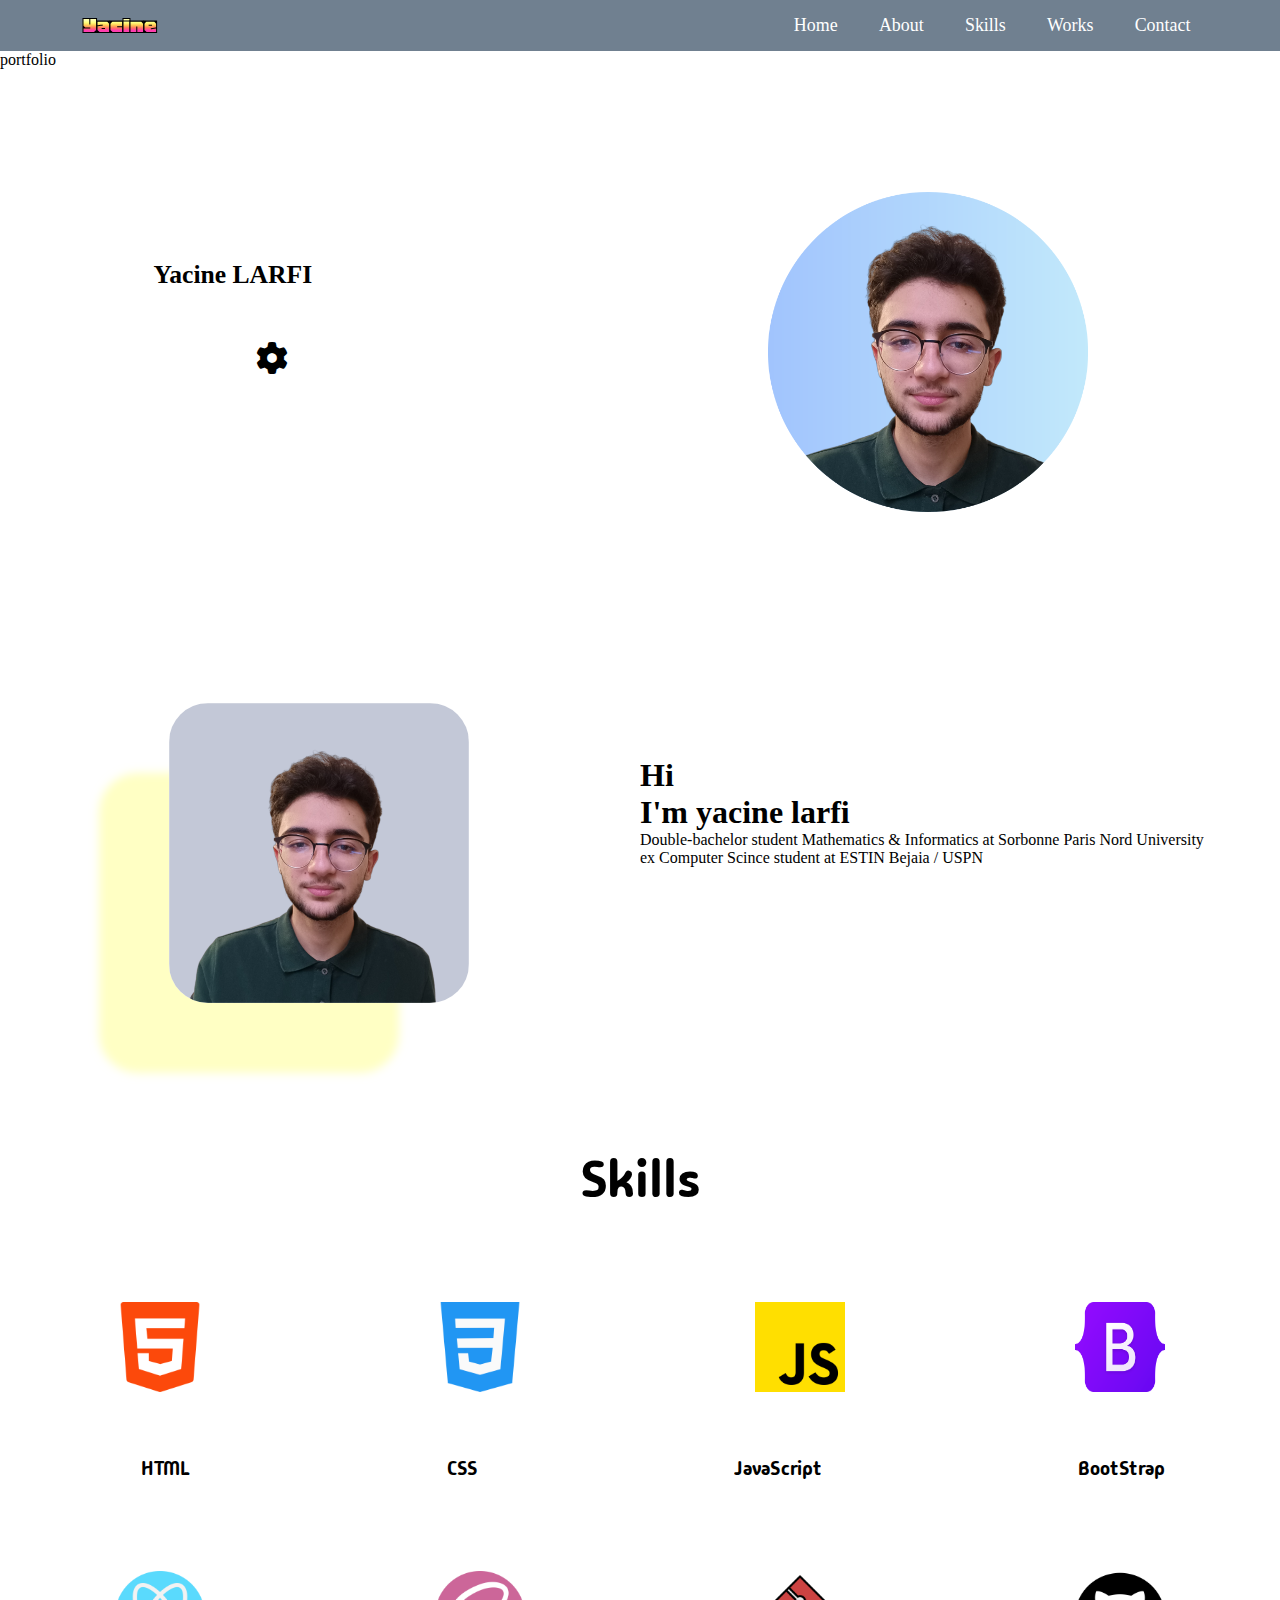
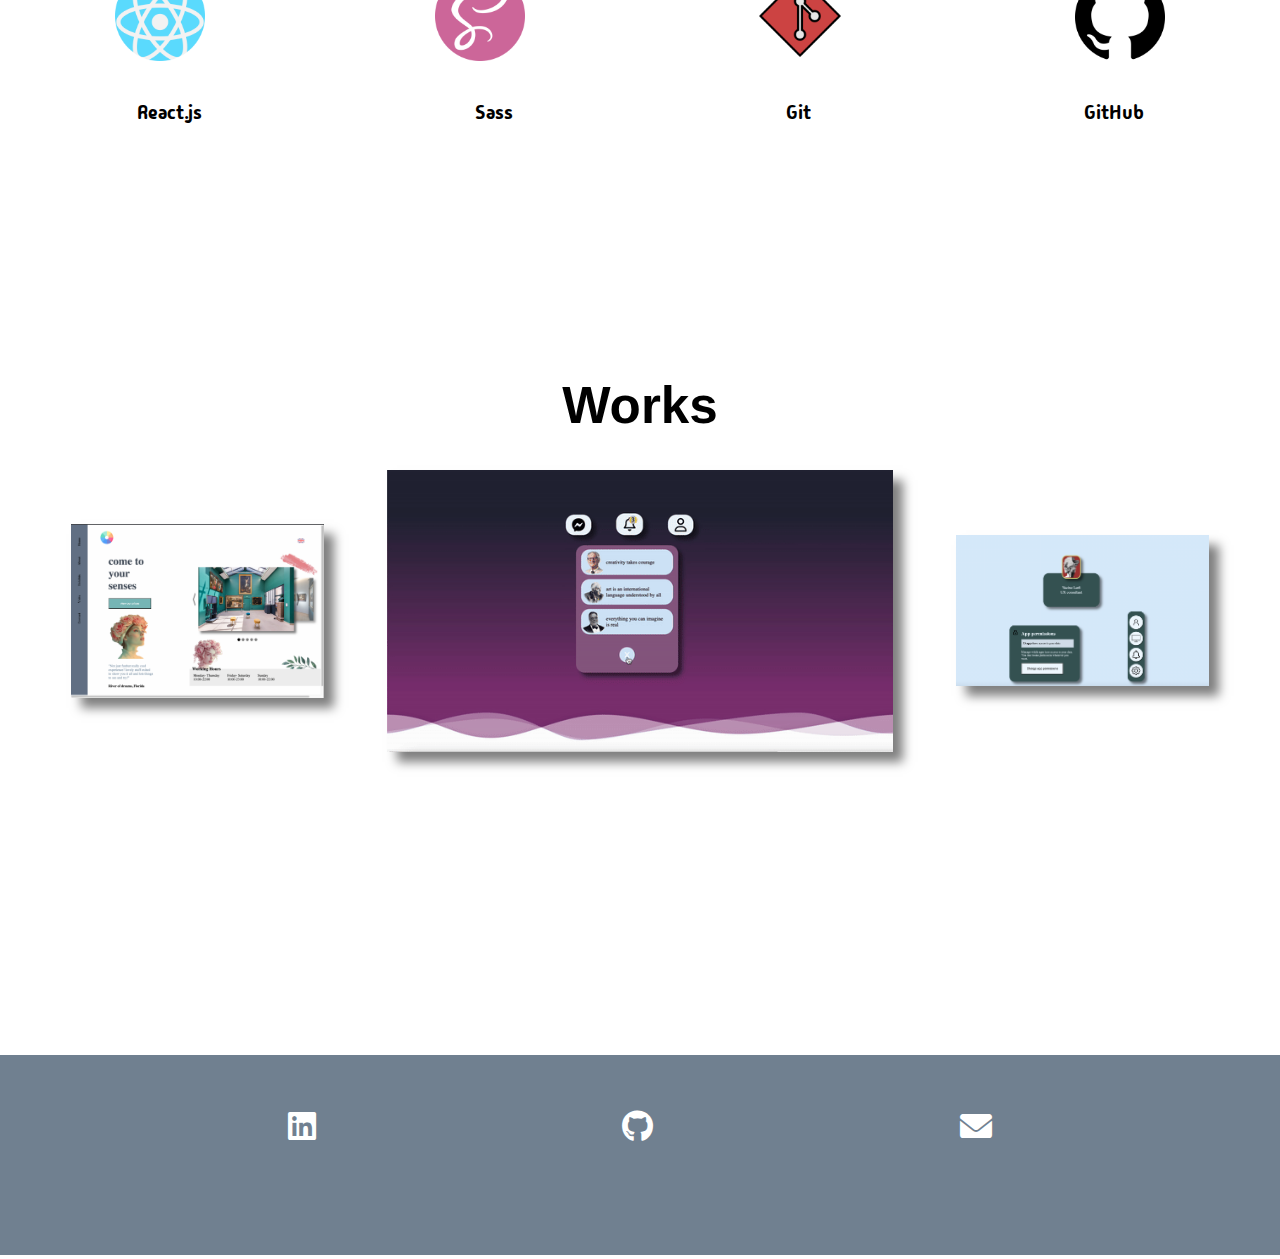
==== commit 68989bba: "update" ====
--- a/index.html
+++ b/index.html
@@ -11,6 +11,7 @@
     <link rel="stylesheet" href="https://cdnjs.cloudflare.com/ajax/libs/font-awesome/6.0.0/css/all.min.css">
     <link rel="preconnect" href="https://fonts.gstatic.com" crossorigin>
     <link href="https://fonts.googleapis.com/css2?family=Exo+2:ital,wght@0,500;1,600&family=Honk&display=swap" rel="stylesheet">
+    <link href="https://fonts.googleapis.com/css2?family=Roboto:wght@400;700&display=swap" rel="stylesheet">
 </head>
 <body>
     <div id="nevbar_phone">
@@ -30,6 +31,7 @@
     <div class="container">
         <div id="profile_pic">
         <img src="pic/3.jpg" alt="" id="profile_pic">
+        <p id="portfolio">portfolio</p>
     </div>
     <div class="bio">
         <h2 class="h21" id="h21">Yacine LARFI </h2>
@@ -62,7 +64,7 @@
             <a href="">
                 <i class="fa-solid fa-star fa-2xl" style="color: #ffffff"></i>
             </a>
-            <p>Rate me</p>
+            <p>Rate my portfolio</p>
         </div>
         <div id="scnd" class="left_div" href="https://drive.google.com/drive/folders/1l6rNXU-V3d3u1tfGO0fam68WrdWTfgDT?usp=share_link">
             <a  target="_blank" style="color: #ffffff">
--- a/css.css
+++ b/css.css
@@ -188,6 +188,9 @@
     #left{
         display: none;
     }
+    #nevbar_phone{
+        display: none;
+    }
 }
 
 
@@ -220,7 +223,7 @@
         left: 4vw;
         cursor: pointer;
         z-index: 8;
-        color: #e1fffe;
+        color: #F7F6CF;
     }
 .nevbar{
     display: none;
@@ -231,10 +234,11 @@
 }
 #nevbar_phone h1{
     position: absolute;
-    color: #e1fffe;
+    color: #F7F6CF;
     height: 5vw;
-    left: 28%;
-    top: 1.2%;
+    left: 26vw;
+    top: 2vw;
+
     }
 .bio{
     display: none;
@@ -260,13 +264,13 @@
         transform: scale(1);
     }
     50% {
-        background-color: #b0f8ff;
+        background-color: #F7F6CF;
         box-shadow: 0px 0px 15px #385170;
         transform: scale(1.03);
     }
     100% {
-        background-color: #385170;
-        box-shadow: 0px 0px 10px #b0f8ff;
+        background-color: #F4CFDF;
+        box-shadow: 0px 0px 10px #F4CFDF;
         transform: scale(1);
     }
 }
@@ -308,10 +312,10 @@
 #About{
     margin-bottom: 3%;
    margin-top: 5%;
-   background-color:#f4f9ff;
+   background-color:#c9e2f68b;
    width: 100%;
    height:50vw;
-   box-shadow:7px 7px 3px rgba(170, 237, 252, 0.633) ;
+   box-shadow:7px 7px 3px #f6dce77b ;
 }
 #works{
     margin-top: 10%;
@@ -365,6 +369,7 @@
     }
     #left a{
         position: absolute;
+        font-weight: bold;
 
 
     }
@@ -410,6 +415,21 @@
     .left_div p{
         left: 500px;
     }
-
-
-}
+    #portfolio{
+        font-size: 25vw;
+        font-family: "Bebas Neue", sans-serif;
+  font-weight: 550;
+  font-style: normal;
+  position: absolute;
+  left: 3%;
+  color: #c4c3a25f;
+  z-index: -1;
+
+top: 7%;
+}
+#portfolio p{
+    border: #385170 solid 2px;
+}
+
+
+}
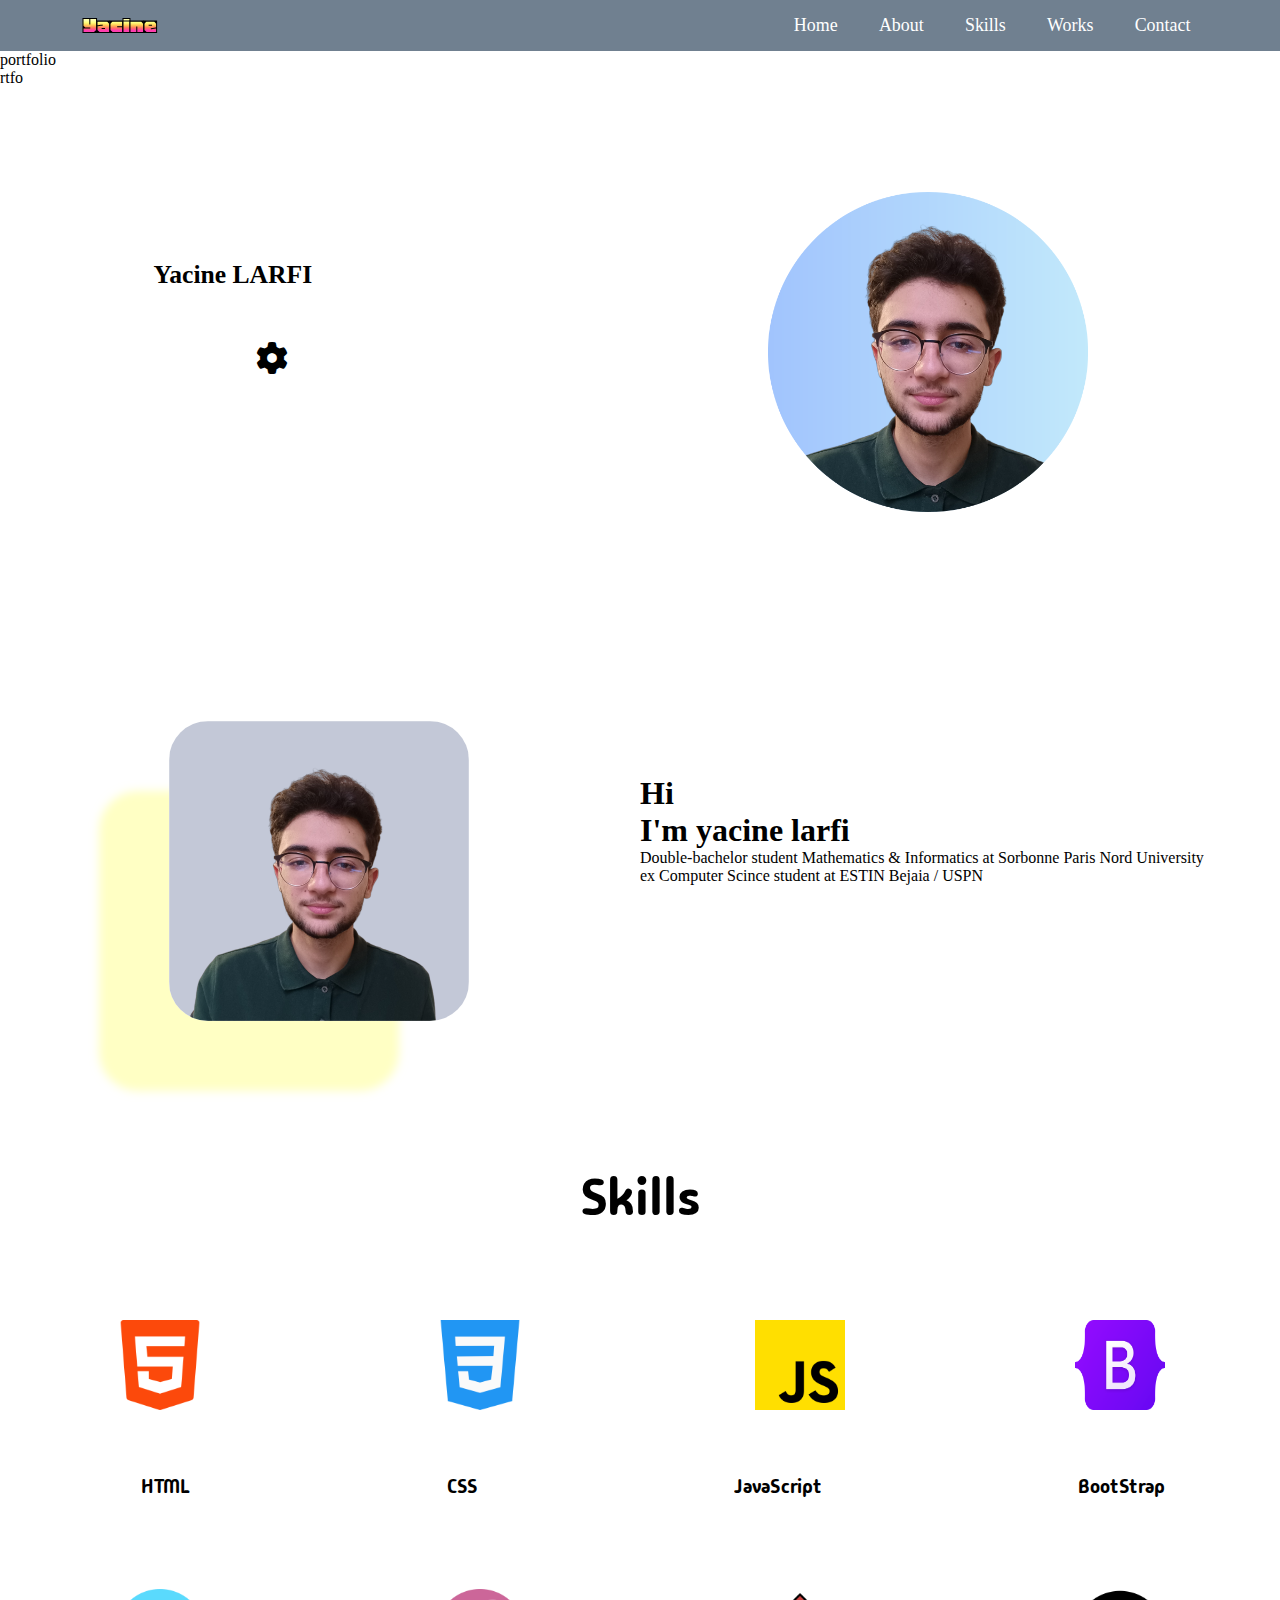
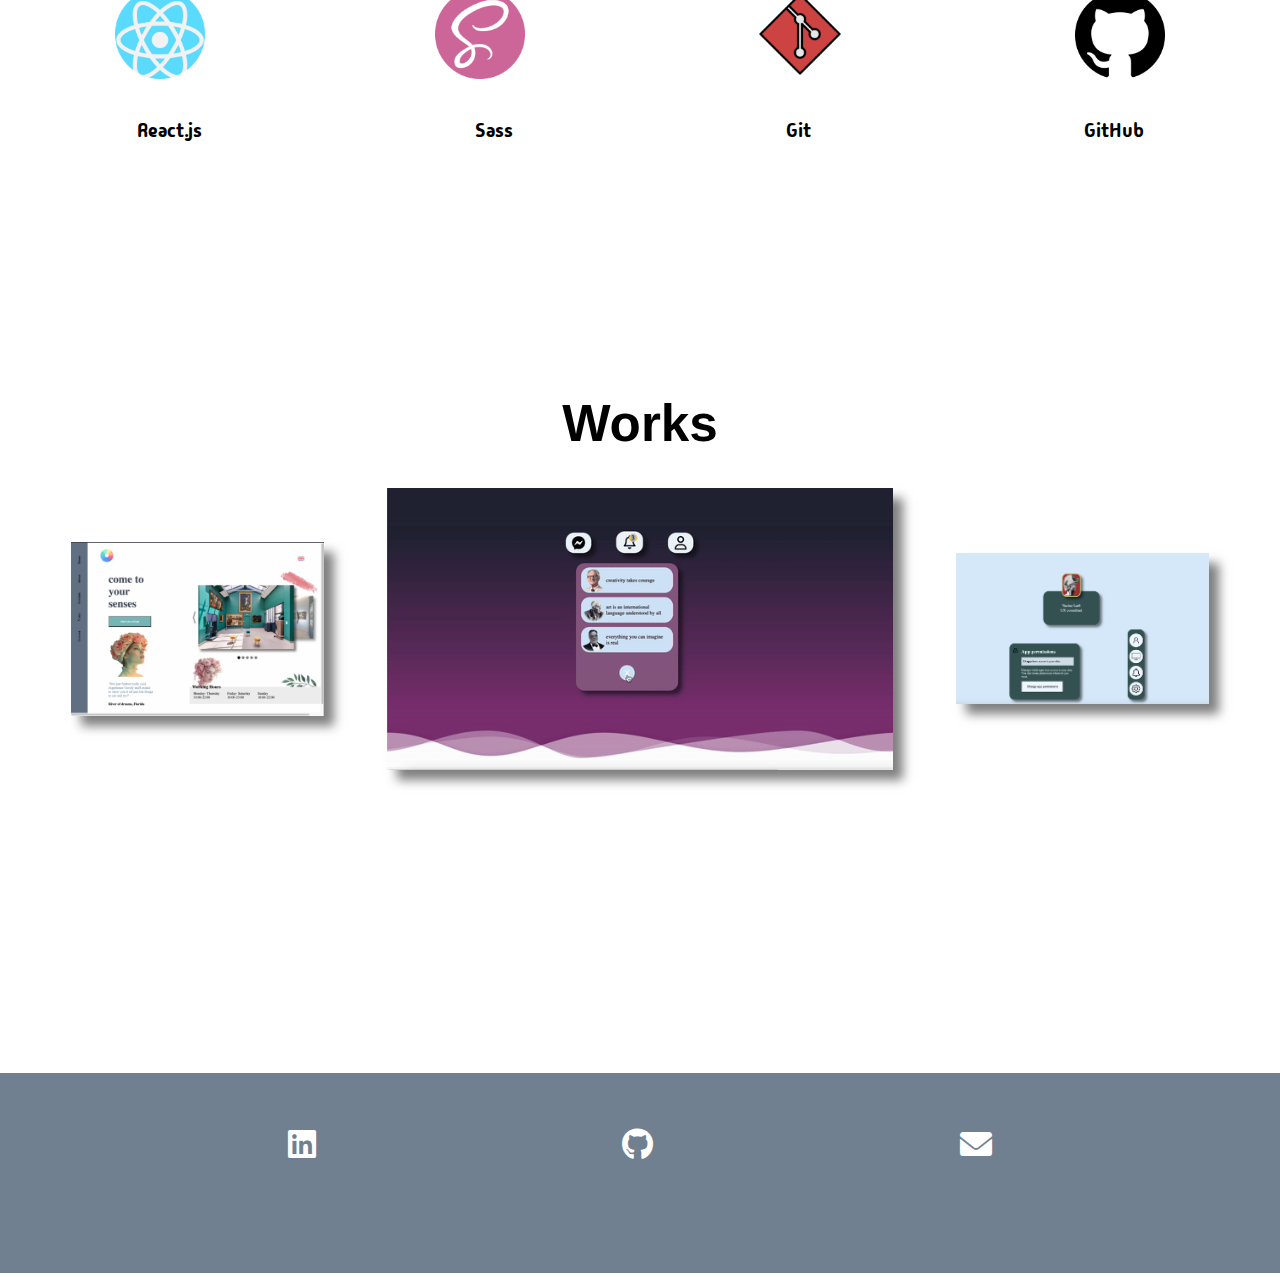
==== commit 9f90f193: "update" ====
--- a/index.html
+++ b/index.html
@@ -32,6 +32,7 @@
         <div id="profile_pic">
         <img src="pic/3.jpg" alt="" id="profile_pic">
         <p id="portfolio">portfolio</p>
+        <p id="portfolio2">rtfo</p>
     </div>
     <div class="bio">
         <h2 class="h21" id="h21">Yacine LARFI </h2>
--- a/css.css
+++ b/css.css
@@ -424,12 +424,30 @@
   left: 3%;
   color: #c4c3a25f;
   z-index: -1;
-
+  letter-spacing: -0.1vw;
 top: 7%;
-}
-#portfolio p{
-    border: #385170 solid 2px;
-}
-
-
-}
+
+}
+
+#portfolio2{
+    font-size: 25vw;
+    font-family: "Bebas Neue", sans-serif;
+font-weight: 550;
+font-style: normal;
+position: absolute;
+left: 30%;
+z-index: 0;
+font-weight: bold;
+color: transparent; /* Texte transparent */
+-webkit-text-stroke: 0.5px #64888b; /* Bordure du texte */
+top: 7%;
+letter-spacing: -1.8vw;
+border-radius: 400vw;
+width: 30vw;
+padding-left: 1%;
+
+}
+
+
+
+}
